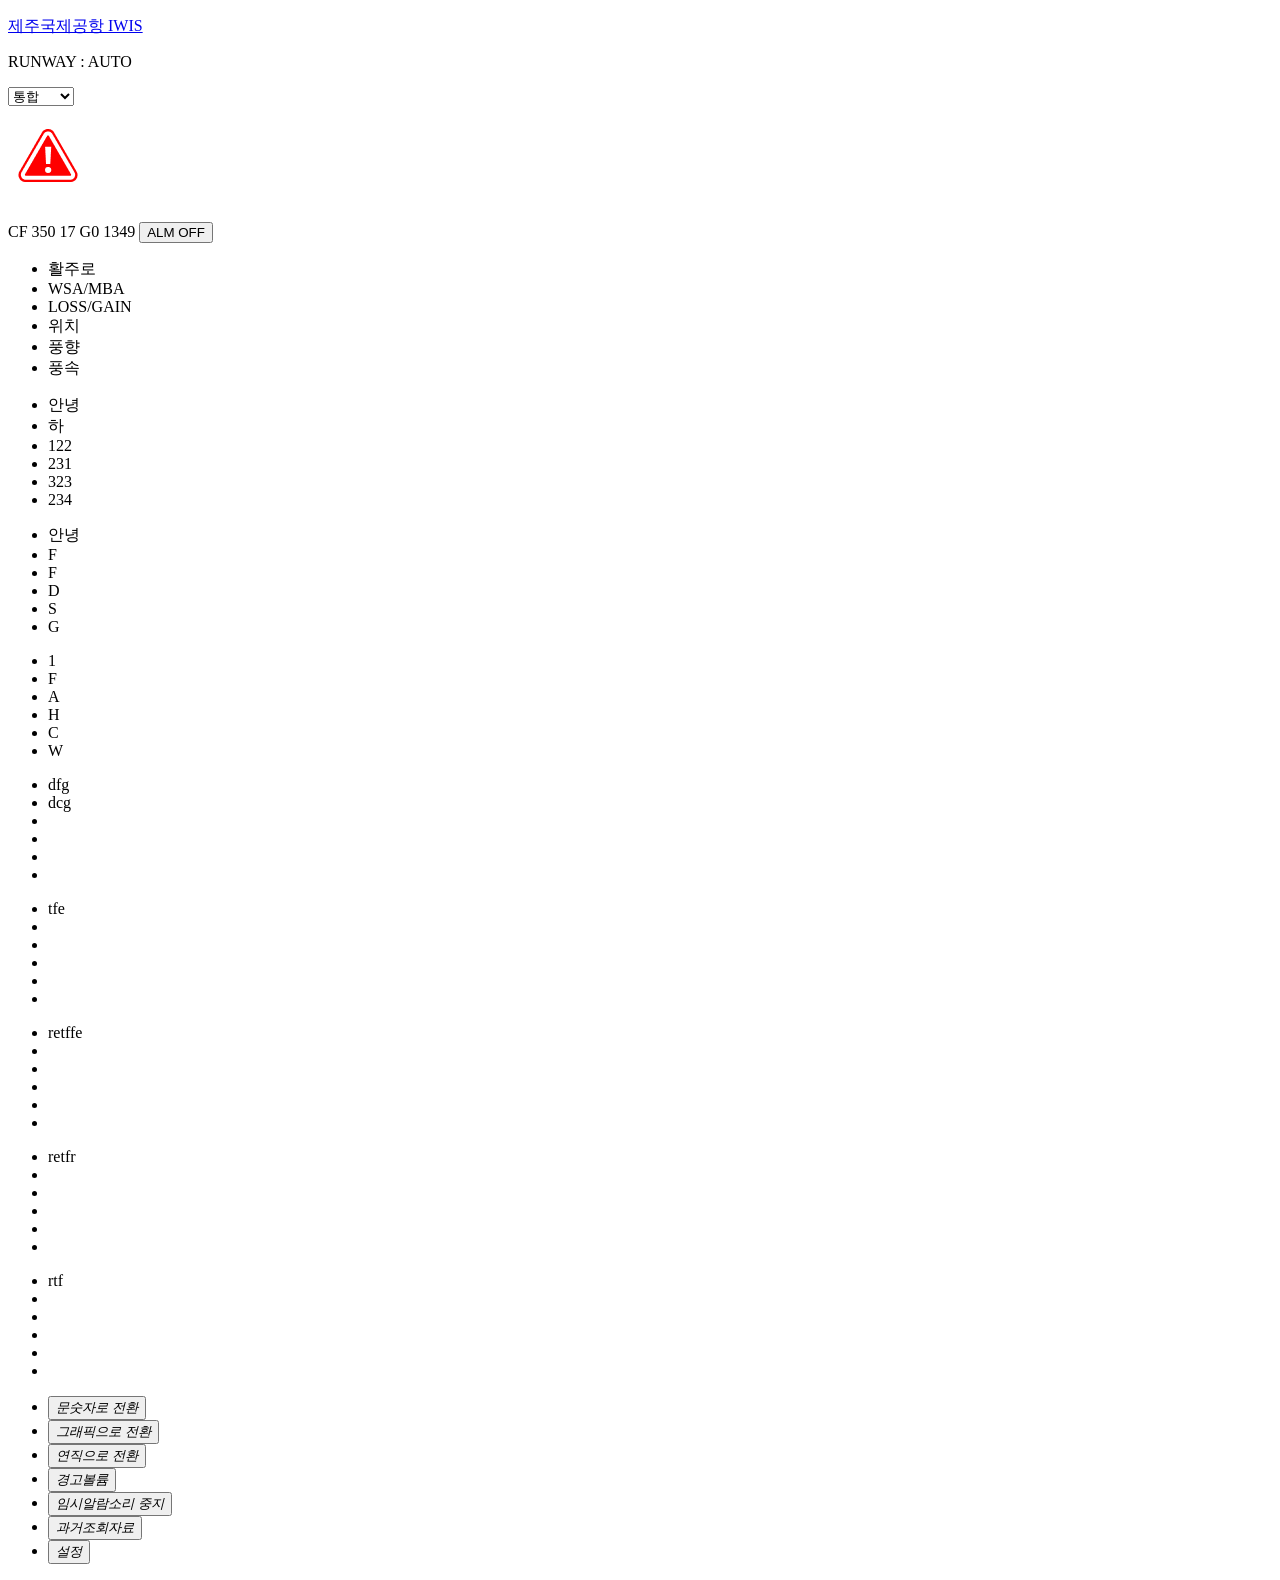
==== index.html @ 5dc1ed65 "251027" ====
<!DOCTYPE html>
<html lang="ko" xmlns:sec="http://www.thymeleaf.org/extras/spring-security">

<head>
    <meta charset="utf-8" />

    <title>문숫자 - 급변풍정보통합표출</title>
    <meta name="title" content="급변풍정보통합표출시스템">
    <meta name="keywords" content="급변풍정보통합표출시스템">
    <meta name="description" content="급변풍정보통합표출시스템" />
    <meta name="viewport" content="width=1500">
    <!-- meta name="_csrf" th:content="${_csrf.token}"/ -->
    <!-- meta name="_csrf_header" th:content="${_csrf.headerName}"/ -->
    <link rel="stylesheet" href="css/lib/leaflet.css" type="text/css" />
    <link rel="stylesheet" href="css/lib/leaflet-velocity.css" type="text/css" />
    <link rel="stylesheet" href="css/jid.common.css" type="text/css" />
    <link rel="stylesheet" href="css/lib/toastr.min.css" type="text/css" />
    <link rel="stylesheet" href="css/lib/jquery.datetimepicker.min.css" type="text/css" />
    <link rel="stylesheet" href="css/lib/jquery-ui.min.css" type="text/css" />
    <link rel="stylesheet" href="css/light.css" type="text/css" />
    <script src="./js/lib/jquery-3.7.1.min.js"></script>
    <script src="./js/lib/jquery-ui.min.js"></script>
    <script src="./js/lib/jquery.blockUI.js"></script>
    <script src="./js/lib/plotly.min.js"></script>
    <script src="./js/lib/toastr.min.js"></script>
    <script src="./js/lib/shp.js"></script>
    <script src="./js/lib/leaflet.js"></script>
    <script src="./js/lib/leaflet.geometryutil.js"></script>
    <script src="./js/lib/leaflet.rotatedMarkers.js"></script>
    <script src="./js/lib/leaflet-svg-shape-markers.js"></script>
    <script src="./js/lib/leaflet.easyprint.min.js"></script>
    <script src="./js/lib/leaflet.markercluster.js"></script>
    <script src="./js/lib/leaflet-velocity.min.js"></script>
    <script src="./js/lib/leaflet.shpfile.js"></script>
    <script src="./js/lib/moment-with-locales.min.js"></script>
    <script src="./js/lib/sockjs.min.js"></script>
    <script src="./js/lib/stomp.min.js"></script>
    <script src="./js/jid.common.js"></script>
    <script src="./js/jid.lb.js"></script>
    <!-- <script src="js/jid.lb.js"></script> -->

    <script src="./js/aln.js"></script>
    <meta charset="utf-8" />

    <style>
        .modal {
            height: 100%;
            display: none;
        }

        #rVol {
            display: none;
        }
    </style>
    <script src="./js/aln_com.js"></script>


</head>

<body>

    <div class="wrap">
        <section class="real_time">
            <!-- header -->
            <div class="header">
                <!-- 250813 -->
                <a href="index.html">
                    <p class="title">제주국제공항 IWIS</p>
                </a>
                <div>
                    <p class="runway">RUNWAY : <span id="sRwyMode">AUTO</span></p>
                    <select id="device_content">
                        <option value="total">통합</option>
                        <option value="TDWR">TDWR</option>
                        <option value="TLDR1">TLDR1</option>
                        <option value="TLDR2">TLDR2</option>
                        <option value="LLWAS">LLWAS</option>
                    </select>

                    <div class="flex_division"></div>

                </div>
            </div>

            <!-- content -->
            <div class="container">

                <!-- main_content -->
                 <!-- 250925 클래스 추가 -->
                <div class="main_content light">
                    <header class="header_content">
                        <p><img src="./images/warning.png" id="iEqpError" class="d_none" /></p>
                        <div class="tit" id="fHeader">
                            <span>CF</span>
                            <span>350</span>
                            <span>17</span>
                            <span>G0</span>
                            <span>1349</span>
                            <button class="on">ALM <span>ON</span></button>
                        </div>

                    </header>
                    <article class="real_num">
                        <ul class="rwy_title">
                            <li>활주로</li>
                            <li>WSA/MBA</li>
                            <li>LOSS/GAIN</li>
                            <li>위치</li>
                            <li>풍향</li>
                            <li>풍속</li>
                        </ul>
                        <ul class="rwy_info alert">
                            <li>안녕</li>
                            <li>하</li>
                            <li>122</li>
                            <li>231</li>
                            <li>323</li>
                            <li>234</li>
                        </ul>
                        <ul class="rwy_info alert">
                            <li>안녕</li>
                            <li>F</li>
                            <li>F</li>
                            <li>D</li>
                            <li>S</li>
                            <li>G</li>
                        </ul>
                        <ul class="rwy_info">
                            <li>1</li>
                            <li>F</li>
                            <li>A</li>
                            <li>H</li>
                            <li>C</li>
                            <li>W</li>
                        </ul>
                        <ul class="rwy_info">
                            <li>dfg</li>
                            <li>dcg</li>
                            <li></li>
                            <li></li>
                            <li></li>
                            <li></li>
                        </ul>
                        <ul class="rwy_info">
                            <li>tfe</li>
                            <li></li>
                            <li></li>
                            <li></li>
                            <li></li>
                            <li></li>
                        </ul>
                        <ul class="rwy_info">
                            <li>retffe</li>
                            <li></li>
                            <li></li>
                            <li></li>
                            <li></li>
                            <li></li>
                        </ul>
                        <ul class="rwy_info">
                            <li>retfr</li>
                            <li></li>
                            <li></li>
                            <li></li>
                            <li></li>
                            <li></li>
                        </ul>
                        <ul class="rwy_info alert">
                            <li>rtf</li>
                            <li></li>
                            <li></li>
                            <li></li>
                            <li></li>
                            <li></li>
                        </ul>
                    </article>
                </div>

                <!-- sidebar -->
                <ul class="info_area">
                    <div class="menu">
                        <li><button type="button" class="btn_m btn_circle btn_navy is_active" id="btnAln"
                                onclick="location.href ='/aln2'">
                                <i class="ico ico_s ico_01">문숫자로 전환</i>
                            </button></li>
                        <li><button type="button" class="btn_m btn_circle btn_navy" id="btnGraph"
                                onclick="location.href ='/graph2'">
                                <i class="ico ico_s ico_02">그래픽으로 전환</i>
                            </button></li>
                        <li><button type="button" class="btn_m btn_circle btn_navy" id="btnCross"
                                onclick="location.href ='/cross2'">
                                <i class="ico ico_s ico_03">연직으로 전환</i></button></li>
                    </div>
                    <div class="menu_setting">
                        <li id="lVol">
                            <span class="volumn">
                                <input type="range" id="rVol" class="range" orient="vertical" min="0" max="1"
                                    step="0.05" value="0" />
                                <button type="button" class="btn_m btn_circle" id="bVol"><i
                                        class="ico ico_s ico_04">경고볼륨</i></button>
                            </span>
                        </li>
                        <li><button type="button" class="btn_m btn_circle" id="btnAlertPause"><i
                                    class="ico ico_m ico_alraming">임시알람소리 중지</i></button></li>
                        <li><button type="button" class="btn_m btn_circle" id="btnHist"><i
                                    class="ico ico_s ico_05">과거조회자료</i></button></li>
                        <li><a href="#"><button type="button" class="btn_m btn_circle"><i
                                        class="ico ico_s ico_09">설정</i></button></a></li>
                    </div>
                </ul>
            </div>


            <audio id="aAlert">
                <source src="/sound/alert.mp3" type="audio/mpeg">
            </audio>

            <div class="modal" id="dError">
                <p class="box_error">서버통신실패</p>
            </div>
            <input type="hidden" id="iAtcpdDelayAllowMin" value="2" />
            <input type="hidden" id="iWpDelayAllowMin" value="20" />
            <input type="hidden" id="iHwindDelayAllowMin" value="15" />
            <input type="hidden" id="iRadarDelayAllowMin" value="10" />
            <input type="hidden" id="iAtcpdIsUtc" value="Y" />
            <input type="hidden" id="iWpIsUtc" value="Y" />
            <input type="hidden" id="iRadarIsUtc" value="Y" />

        </section>

    </div>
    <input type="hidden" id="iServerNo" value="1" />
    <input type="hidden" id="iServer1UrlBase"
        value="http://192.168.0.250:8887,http://112.160.112.145:8887,http://a.iwis" />
    <input type="hidden" id="iServer2UrlBase"
        value="http://192.168.0.250:8887,http://112.160.112.145:8887,http://b.iwis" />
    <input type="hidden" id="url" value="" />

</body>

</html>
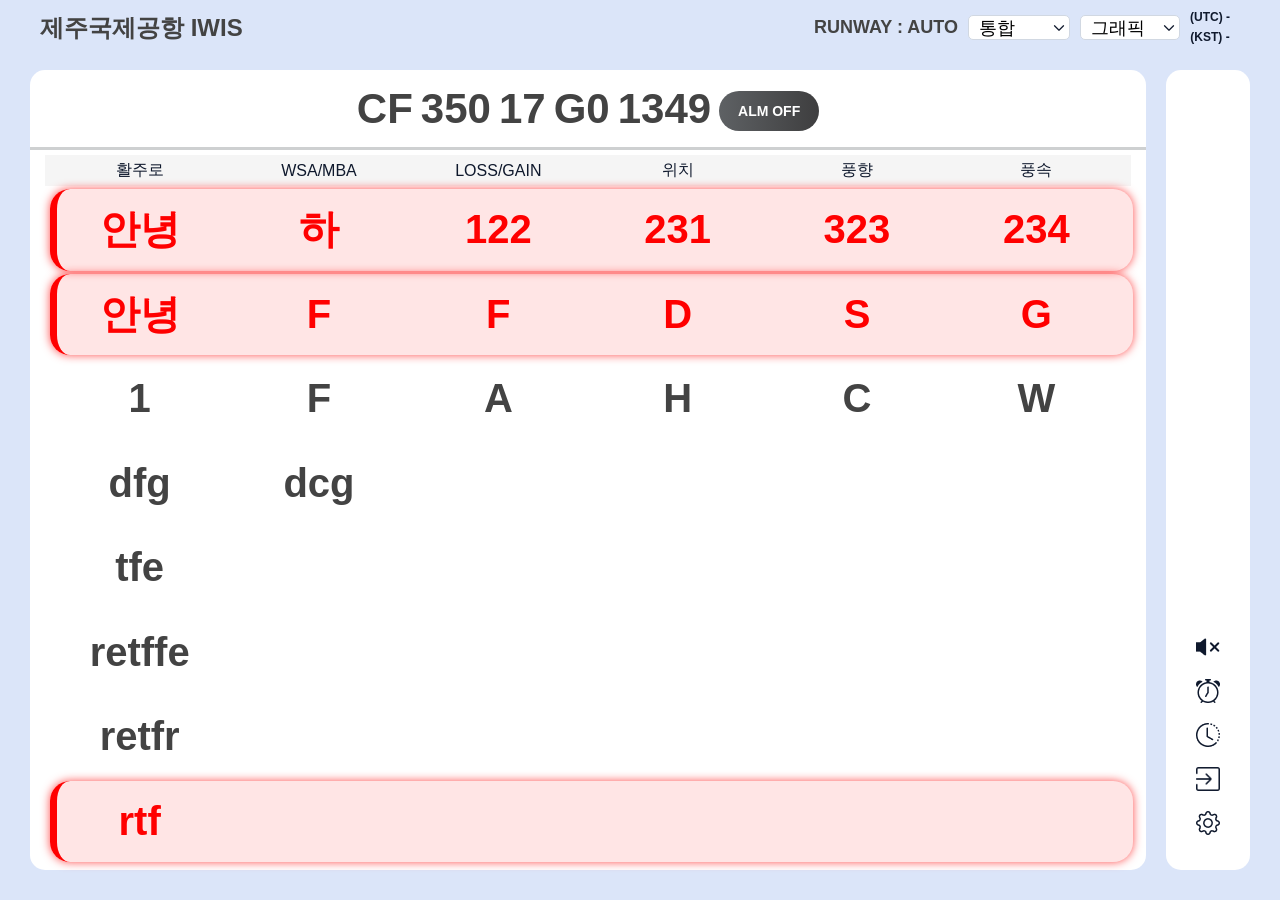
==== commit 1da1e818: "jeju" ====
--- a/index.html
+++ b/index.html
@@ -8,7 +8,10 @@
     <meta name="title" content="급변풍정보통합표출시스템">
     <meta name="keywords" content="급변풍정보통합표출시스템">
     <meta name="description" content="급변풍정보통합표출시스템" />
-    <meta name="viewport" content="width=1500">
+    <!-- 1208 -->
+    <!-- <meta name="viewport" content="width=1500"> -->
+    <meta name="viewport" content="width=device-width, initial-scale=1">
+
     <!-- meta name="_csrf" th:content="${_csrf.token}"/ -->
     <!-- meta name="_csrf_header" th:content="${_csrf.headerName}"/ -->
     <link rel="stylesheet" href="css/lib/leaflet.css" type="text/css" />
@@ -18,6 +21,10 @@
     <link rel="stylesheet" href="css/lib/jquery.datetimepicker.min.css" type="text/css" />
     <link rel="stylesheet" href="css/lib/jquery-ui.min.css" type="text/css" />
     <link rel="stylesheet" href="css/light.css" type="text/css" />
+
+    <!-- 1208 -->
+    <link rel="stylesheet" href="./css/responsive.css">
+
     <script src="./js/lib/jquery-3.7.1.min.js"></script>
     <script src="./js/lib/jquery-ui.min.js"></script>
     <script src="./js/lib/jquery.blockUI.js"></script>
@@ -63,7 +70,7 @@
         <section class="real_time">
             <!-- header -->
             <div class="header">
-                <!-- 250813 -->
+                <!-- 251205 -->
                 <a href="index.html">
                     <p class="title">제주국제공항 IWIS</p>
                 </a>
@@ -76,6 +83,17 @@
                         <option value="TLDR2">TLDR2</option>
                         <option value="LLWAS">LLWAS</option>
                     </select>
+
+                    <select id="device_content">
+                        <option value="total">그래픽</option>
+                        <option value="TDWR">문숫자</option>
+                        <option value="TLDR1">연직</option>
+                    </select>
+
+                    <div class="header_time">
+                        <p id="sUtc">(UTC) -</p>
+                        <p id="sKst">(KST) -</p>
+                    </div>
 
                     <div class="flex_division"></div>
 
@@ -177,8 +195,9 @@
                 </div>
 
                 <!-- sidebar -->
-                <ul class="info_area">
-                    <div class="menu">
+                 <!-- 1208 -->
+                <ul class="info_area" style="border-radius: 15px;">
+                    <!-- <div class="menu">
                         <li><button type="button" class="btn_m btn_circle btn_navy is_active" id="btnAln"
                                 onclick="location.href ='/aln2'">
                                 <i class="ico ico_s ico_01">문숫자로 전환</i>
@@ -190,7 +209,7 @@
                         <li><button type="button" class="btn_m btn_circle btn_navy" id="btnCross"
                                 onclick="location.href ='/cross2'">
                                 <i class="ico ico_s ico_03">연직으로 전환</i></button></li>
-                    </div>
+                    </div> -->
                     <div class="menu_setting">
                         <li id="lVol">
                             <span class="volumn">
@@ -201,9 +220,12 @@
                             </span>
                         </li>
                         <li><button type="button" class="btn_m btn_circle" id="btnAlertPause"><i
-                                    class="ico ico_m ico_alraming">임시알람소리 중지</i></button></li>
+                                    class="ico ico_s ico_alraming">임시알람소리 중지</i></button></li>
                         <li><button type="button" class="btn_m btn_circle" id="btnHist"><i
                                     class="ico ico_s ico_05">과거조회자료</i></button></li>
+                        <!-- 희원 0107 -->
+                        <li><button type="button" class="btn_m btn_circle" id="btnBack"><i
+                                    class="ico ico_s ico_back">나가기</i></button></li>
                         <li><a href="#"><button type="button" class="btn_m btn_circle"><i
                                         class="ico ico_s ico_09">설정</i></button></a></li>
                     </div>
--- a/css/lib/leaflet.css
+++ b/css/lib/leaflet.css
@@ -0,0 +1,642 @@
+/* required styles */
+.leaflet-pane,
+.leaflet-tile,
+.leaflet-marker-icon,
+.leaflet-marker-shadow,
+.leaflet-tile-container,
+.leaflet-pane > svg,
+.leaflet-pane > canvas,
+.leaflet-zoom-box,
+.leaflet-image-layer,
+.leaflet-layer {
+	position: absolute;
+	left: 0;
+	top: 0;
+	}
+.leaflet-container {
+	overflow: hidden;
+	}
+.leaflet-tile,
+.leaflet-marker-icon,
+.leaflet-marker-shadow {
+	-webkit-user-select: none;
+	   -moz-user-select: none;
+	        user-select: none;
+	  -webkit-user-drag: none;
+	}
+/* Prevents IE11 from highlighting tiles in blue */
+.leaflet-tile::selection {
+	background: transparent;
+}
+/* Safari renders non-retina tile on retina better with this, but Chrome is worse */
+.leaflet-safari .leaflet-tile {
+	image-rendering: -webkit-optimize-contrast;
+	}
+/* hack that prevents hw layers "stretching" when loading new tiles */
+.leaflet-safari .leaflet-tile-container {
+	width: 1600px;
+	height: 1600px;
+	-webkit-transform-origin: 0 0;
+	}
+.leaflet-marker-icon,
+.leaflet-marker-shadow {
+	display: block;
+	}
+/* .leaflet-container svg: reset svg max-width decleration shipped in Joomla! (joomla.org) 3.x */
+/* .leaflet-container img: map is broken in FF if you have max-width: 100% on tiles */
+.leaflet-container .leaflet-overlay-pane svg,
+.leaflet-container .leaflet-marker-pane img,
+.leaflet-container .leaflet-shadow-pane img,
+.leaflet-container .leaflet-tile-pane img,
+.leaflet-container img.leaflet-image-layer,
+.leaflet-container .leaflet-tile {
+	max-width: none !important;
+	max-height: none !important;
+	}
+
+.leaflet-container.leaflet-touch-zoom {
+	-ms-touch-action: pan-x pan-y;
+	touch-action: pan-x pan-y;
+	}
+.leaflet-container.leaflet-touch-drag {
+	-ms-touch-action: pinch-zoom;
+	/* Fallback for FF which doesn't support pinch-zoom */
+	touch-action: none;
+	touch-action: pinch-zoom;
+}
+.leaflet-container.leaflet-touch-drag.leaflet-touch-zoom {
+	-ms-touch-action: none;
+	touch-action: none;
+}
+.leaflet-container {
+	-webkit-tap-highlight-color: transparent;
+}
+.leaflet-container a {
+	-webkit-tap-highlight-color: rgba(51, 181, 229, 0.4);
+}
+.leaflet-tile {
+	filter: inherit;
+	visibility: hidden;
+	}
+.leaflet-tile-loaded {
+	visibility: inherit;
+	}
+.leaflet-zoom-box {
+	width: 0;
+	height: 0;
+	-moz-box-sizing: border-box;
+	     box-sizing: border-box;
+	z-index: 800;
+	}
+/* workaround for https://bugzilla.mozilla.org/show_bug.cgi?id=888319 */
+.leaflet-overlay-pane svg {
+	-moz-user-select: none;
+	}
+
+.leaflet-pane         { z-index: 400; }
+
+.leaflet-tile-pane    { z-index: 200; }
+.leaflet-overlay-pane { z-index: 400; }
+.leaflet-shadow-pane  { z-index: 500; }
+.leaflet-marker-pane  { z-index: 600; }
+.leaflet-tooltip-pane   { z-index: 650; }
+.leaflet-popup-pane   { z-index: 700; }
+
+.leaflet-map-pane canvas { z-index: 100; }
+.leaflet-map-pane svg    { z-index: 200; }
+
+.leaflet-vml-shape {
+	width: 1px;
+	height: 1px;
+	}
+.lvml {
+	behavior: url(#default#VML);
+	display: inline-block;
+	position: absolute;
+	}
+
+
+/* control positioning */
+
+.leaflet-control {
+	position: relative;
+	z-index: 800;
+	pointer-events: visiblePainted; /* IE 9-10 doesn't have auto */
+	pointer-events: auto;
+	}
+.leaflet-top,
+.leaflet-bottom {
+	position: absolute;
+	z-index: 402;
+	pointer-events: none;
+	}
+.leaflet-top {
+	top: 0;
+	}
+.leaflet-right {
+	right: 0;
+	}
+.leaflet-bottom {
+	bottom: 0;
+	}
+.leaflet-left {
+	left: 0;
+	}
+.leaflet-control {
+	float: left;
+	clear: both;
+	}
+.leaflet-right .leaflet-control {
+	float: right;
+	}
+.leaflet-top .leaflet-control {
+	margin-top: 10px;
+	}
+.leaflet-bottom .leaflet-control {
+	margin-bottom: 10px;
+	}
+.leaflet-left .leaflet-control {
+	margin-left: 10px;
+	}
+.leaflet-right .leaflet-control {
+	margin-right: 20px;
+	}
+
+
+/* zoom and fade animations */
+
+.leaflet-fade-anim .leaflet-tile {
+	will-change: opacity;
+	}
+.leaflet-fade-anim .leaflet-popup {
+	opacity: 0;
+	-webkit-transition: opacity 0.2s linear;
+	   -moz-transition: opacity 0.2s linear;
+	        transition: opacity 0.2s linear;
+	}
+.leaflet-fade-anim .leaflet-map-pane .leaflet-popup {
+	opacity: 1;
+	}
+.leaflet-zoom-animated {
+	-webkit-transform-origin: 0 0;
+	    -ms-transform-origin: 0 0;
+	        transform-origin: 0 0;
+	}
+.leaflet-zoom-anim .leaflet-zoom-animated {
+	will-change: transform;
+	}
+.leaflet-zoom-anim .leaflet-zoom-animated {
+	-webkit-transition: -webkit-transform 0.25s cubic-bezier(0,0,0.25,1);
+	   -moz-transition:    -moz-transform 0.25s cubic-bezier(0,0,0.25,1);
+	        transition:         transform 0.25s cubic-bezier(0,0,0.25,1);
+	}
+.leaflet-zoom-anim .leaflet-tile,
+.leaflet-pan-anim .leaflet-tile {
+	-webkit-transition: none;
+	   -moz-transition: none;
+	        transition: none;
+	}
+
+.leaflet-zoom-anim .leaflet-zoom-hide {
+	visibility: hidden;
+	}
+
+
+/* cursors */
+
+.leaflet-interactive {
+	cursor: pointer;
+	}
+.leaflet-grab {
+	cursor: -webkit-grab;
+	cursor:    -moz-grab;
+	cursor:         grab;
+	}
+.leaflet-crosshair,
+.leaflet-crosshair .leaflet-interactive {
+	cursor: crosshair;
+	}
+.leaflet-popup-pane,
+.leaflet-control {
+	cursor: auto;
+	}
+.leaflet-dragging .leaflet-grab,
+.leaflet-dragging .leaflet-grab .leaflet-interactive,
+.leaflet-dragging .leaflet-marker-draggable {
+	cursor: move;
+	cursor: -webkit-grabbing;
+	cursor:    -moz-grabbing;
+	cursor:         grabbing;
+	}
+
+/* marker & overlays interactivity */
+.leaflet-marker-icon,
+.leaflet-marker-shadow,
+.leaflet-image-layer,
+.leaflet-pane > svg path,
+.leaflet-tile-container {
+	pointer-events: none;
+	}
+
+.leaflet-marker-icon.leaflet-interactive,
+.leaflet-image-layer.leaflet-interactive,
+.leaflet-pane > svg path.leaflet-interactive,
+svg.leaflet-image-layer.leaflet-interactive path {
+	pointer-events: visiblePainted; /* IE 9-10 doesn't have auto */
+	pointer-events: auto;
+	}
+
+/* visual tweaks */
+
+.leaflet-container {
+	background: #ddd;
+	outline: 0;
+	}
+.leaflet-container a {
+	color: #0078A8;
+	}
+.leaflet-container a.leaflet-active {
+	outline: 2px solid orange;
+	}
+.leaflet-zoom-box {
+	border: 2px dotted #38f;
+	background: rgba(255,255,255,0.5);
+	}
+
+
+/* general typography */
+.leaflet-container {
+	font: 12px/1.5 "Helvetica Neue", Arial, Helvetica, sans-serif;
+	}
+
+
+/* general toolbar styles */
+
+.leaflet-bar {
+	box-shadow: 0 1px 5px rgba(0,0,0,0.65);
+	border-radius: 4px;
+	}
+.leaflet-bar a,
+.leaflet-bar a:hover {
+	background-color: #fff;
+	border-bottom: 1px solid #ccc;
+	width: 26px;
+	height: 26px;
+	line-height: 26px;
+	display: block;
+	text-align: center;
+	text-decoration: none;
+	color: black;
+	}
+.leaflet-bar a,
+.leaflet-control-layers-toggle {
+	background-position: 50% 50%;
+	background-repeat: no-repeat;
+	display: block;
+	}
+.leaflet-bar a:hover {
+	background-color: #f4f4f4;
+	}
+.leaflet-bar a:first-child {
+	border-top-left-radius: 4px;
+	border-top-right-radius: 4px;
+	}
+.leaflet-bar a:last-child {
+	border-bottom-left-radius: 4px;
+	border-bottom-right-radius: 4px;
+	border-bottom: none;
+	}
+.leaflet-bar a.leaflet-disabled {
+	cursor: default;
+	background-color: #f4f4f4;
+	color: #bbb;
+	}
+
+.leaflet-touch .leaflet-bar a {
+	width: 30px;
+	height: 30px;
+	line-height: 30px;
+	}
+.leaflet-touch .leaflet-bar a:first-child {
+	border-top-left-radius: 2px;
+	border-top-right-radius: 2px;
+	}
+.leaflet-touch .leaflet-bar a:last-child {
+	border-bottom-left-radius: 2px;
+	border-bottom-right-radius: 2px;
+	}
+
+/* zoom control */
+
+.leaflet-control-zoom-in,
+.leaflet-control-zoom-out {
+	font: bold 18px 'Lucida Console', Monaco, monospace;
+	text-indent: 1px;
+	}
+
+.leaflet-touch .leaflet-control-zoom-in, .leaflet-touch .leaflet-control-zoom-out  {
+	font-size: 22px;
+	}
+
+
+/* layers control */
+
+.leaflet-control-layers {
+	box-shadow: 0 1px 5px rgba(0,0,0,0.4);
+	background: #fff;
+	border-radius: 5px;
+	}
+.leaflet-control-layers-toggle {
+	background-image: url(images/layers.png);
+	width: 36px;
+	height: 36px;
+	}
+.leaflet-retina .leaflet-control-layers-toggle {
+	background-image: url(images/layers-2x.png);
+	background-size: 26px 26px;
+	}
+.leaflet-touch .leaflet-control-layers-toggle {
+	width: 44px;
+	height: 44px;
+	}
+.leaflet-control-layers .leaflet-control-layers-list,
+.leaflet-control-layers-expanded .leaflet-control-layers-toggle {
+	display: none;
+	}
+.leaflet-control-layers-expanded .leaflet-control-layers-list {
+	display: block;
+	position: relative;
+	}
+.leaflet-control-layers-expanded {
+	padding: 6px 10px 6px 6px;
+	color: #333;
+	background: #fff;
+	}
+.leaflet-control-layers-scrollbar {
+	overflow-y: scroll;
+	overflow-x: hidden;
+	padding-right: 5px;
+	}
+.leaflet-control-layers-selector {
+	margin-top: 2px;
+	position: relative;
+	top: 1px;
+	}
+.leaflet-control-layers label {
+	display: block;
+	}
+.leaflet-control-layers-separator {
+	height: 0;
+	border-top: 1px solid #ddd;
+	margin: 5px -10px 5px -6px;
+	}
+
+/* Default icon URLs */
+.leaflet-default-icon-path {
+	background-image: url(../images/leaflet/marker-icon.png);
+	}
+
+
+/* attribution and scale controls */
+
+.leaflet-container .leaflet-control-attribution {
+	background: #fff;
+	background: rgba(255, 255, 255, 0.7);
+	margin: 0;
+	}
+.leaflet-control-attribution,
+.leaflet-control-scale-line {
+	padding: 0 5px;
+	color: #333;
+	}
+.leaflet-control-attribution a {
+	text-decoration: none;
+	}
+.leaflet-control-attribution a:hover {
+	text-decoration: underline;
+	}
+.leaflet-container .leaflet-control-attribution,
+.leaflet-container .leaflet-control-scale {
+	font-size: 11px;
+	}
+.leaflet-left .leaflet-control-scale {
+	margin-left: 5px;
+	}
+.leaflet-bottom .leaflet-control-scale {
+	margin-bottom: 5px;
+	}
+.leaflet-control-scale-line {
+	border: 2px solid #777;
+	border-top: none;
+	line-height: 1.1;
+	padding: 2px 5px 1px;
+	font-size: 11px;
+	white-space: nowrap;
+	overflow: hidden;
+	-moz-box-sizing: border-box;
+	     box-sizing: border-box;
+
+	background: #fff;
+	background: rgba(255, 255, 255, 0.5);
+	}
+.leaflet-control-scale-line:not(:first-child) {
+	border-top: 2px solid #777;
+	border-bottom: none;
+	margin-top: -2px;
+	}
+.leaflet-control-scale-line:not(:first-child):not(:last-child) {
+	border-bottom: 2px solid #777;
+	}
+
+.leaflet-touch .leaflet-control-attribution,
+.leaflet-touch .leaflet-control-layers,
+.leaflet-touch .leaflet-bar {
+	box-shadow: none;
+	}s
+.leaflet-touch .leaflet-control-layers,
+.leaflet-touch .leaflet-bar {
+	position:relative;
+	top: 10px;
+	border: 2px solid rgba(0,0,0,0.2);
+	background-clip: padding-box;
+	}
+
+
+/* popup */
+
+.leaflet-popup {
+	position: absolute;
+	text-align: center;
+	margin-bottom: 20px;
+	}
+.leaflet-popup-content-wrapper {
+	padding: 1px;
+	text-align: left;
+	border-radius: 12px;
+	}
+.leaflet-popup-content {
+	margin: 0px 7px;
+	line-height: 1.4;
+	}
+.leaflet-popup-content p {
+	margin: 18px 0;
+	}
+.leaflet-popup-tip-container {
+	width: 40px;
+	height: 20px;
+	position: absolute;
+	left: 50%;
+	margin-left: -20px;
+	overflow: hidden;
+	pointer-events: none;
+	}
+.leaflet-popup-tip {
+	width: 17px;
+	height: 17px;
+	padding: 1px;
+
+	margin: -10px auto 0;
+
+	-webkit-transform: rotate(45deg);
+	   -moz-transform: rotate(45deg);
+	    -ms-transform: rotate(45deg);
+	        transform: rotate(45deg);
+	}
+.leaflet-popup-content-wrapper,
+.leaflet-popup-tip {
+	background: white;
+	color: #333;
+	box-shadow: 0 3px 14px rgba(0,0,0,0.4);
+	}
+.leaflet-container a.leaflet-popup-close-button {
+	position: absolute;
+	top: 0;
+	right: 0;
+	padding: 4px 4px 0 0;
+	border: none;
+	text-align: center;
+	width: 18px;
+	height: 14px;
+	font: 16px/14px Tahoma, Verdana, sans-serif;
+	color: #c3c3c3;
+	text-decoration: none;
+	font-weight: bold;
+	background: transparent;
+	}
+.leaflet-container a.leaflet-popup-close-button:hover {
+	color: #999;
+	}
+.leaflet-popup-scrolled {
+	overflow: auto;
+	border-bottom: 1px solid #ddd;
+	border-top: 1px solid #ddd;
+	}
+
+.leaflet-oldie .leaflet-popup-content-wrapper {
+	-ms-zoom: 1;
+	}
+.leaflet-oldie .leaflet-popup-tip {
+	width: 24px;
+	margin: 0 auto;
+
+	-ms-filter: "progid:DXImageTransform.Microsoft.Matrix(M11=0.70710678, M12=0.70710678, M21=-0.70710678, M22=0.70710678)";
+	filter: progid:DXImageTransform.Microsoft.Matrix(M11=0.70710678, M12=0.70710678, M21=-0.70710678, M22=0.70710678);
+	}
+.leaflet-oldie .leaflet-popup-tip-container {
+	margin-top: -1px;
+	}
+
+.leaflet-oldie .leaflet-control-zoom,
+.leaflet-oldie .leaflet-control-layers,
+.leaflet-oldie .leaflet-popup-content-wrapper,
+.leaflet-oldie .leaflet-popup-tip {
+	border: 1px solid #999;
+	}
+
+
+/* div icon */
+
+.leaflet-div-icon {
+	background: #fff;
+	border: 1px solid #666;
+	}
+
+
+/* Tooltip */
+/* Base styles for the element that has a tooltip */
+.leaflet-tooltip {
+	position: absolute;
+	padding: 6px;
+	background-color: #fff;
+	border: 1px solid #fff;
+	border-radius: 3px;
+	color: #222;
+	white-space: nowrap;
+	-webkit-user-select: none;
+	-moz-user-select: none;
+	-ms-user-select: none;
+	user-select: none;
+	pointer-events: none;
+	box-shadow: 0 1px 3px rgba(0,0,0,0.4);
+	}
+.leaflet-tooltip.leaflet-clickable {
+	cursor: pointer;
+	pointer-events: auto;
+	}
+.leaflet-tooltip-top:before,
+.leaflet-tooltip-bottom:before,
+.leaflet-tooltip-left:before,
+.leaflet-tooltip-right:before {
+	position: absolute;
+	pointer-events: none;
+	border: 6px solid transparent;
+	background: transparent;
+	content: "";
+	}
+
+/* Directions */
+
+.leaflet-tooltip-bottom {
+	margin-top: 6px;
+}
+.leaflet-tooltip-top {
+	margin-top: -6px;
+}
+.leaflet-tooltip-bottom:before,
+.leaflet-tooltip-top:before {
+	left: 50%;
+	margin-left: -6px;
+	}
+.leaflet-tooltip-top:before {
+	bottom: 0;
+	margin-bottom: -12px;
+	border-top-color: #fff;
+	}
+.leaflet-tooltip-bottom:before {
+	top: 0;
+	margin-top: -12px;
+	margin-left: -6px;
+	border-bottom-color: #fff;
+	}
+.leaflet-tooltip-left {
+	margin-left: -6px;
+}
+.leaflet-tooltip-right {
+	margin-left: 6px;
+}
+.leaflet-tooltip-left:before,
+.leaflet-tooltip-right:before {
+	top: 50%;
+	margin-top: -6px;
+	}
+.leaflet-tooltip-left:before {
+	right: 0;
+	margin-right: -12px;
+	border-left-color: #fff;
+	}
+.leaflet-tooltip-right:before {
+	left: 0;
+	margin-left: -12px;
+	border-right-color: #fff;
+	}
+	
--- a/css/lib/leaflet-velocity.css
+++ b/css/lib/leaflet-velocity.css
@@ -0,0 +1,12 @@
+.leaflet-control-velocity {
+  background-color: rgba(255, 255, 255, 0.7);
+  padding: 0 5px;
+  margin: 0 !important;
+  color: #333;
+  font: 11px/1.5 "Helvetica Neue", Arial, Helvetica, sans-serif;
+}
+
+.velocity-overlay {
+  position: absolute;
+  z-index: 1;
+}
--- a/css/jid.common.css
+++ b/css/jid.common.css
@@ -0,0 +1,3953 @@
+@charset "utf-8";
+
+:root {
+    color-scheme: light dark;
+}
+
+
+/* reset */
+html,
+body {
+    margin: 0;
+    padding: 0;
+    font-size: 12px;
+    font-weight: 500;
+    color: #121212;
+
+    -webkit-text-size-adjust: none;
+}
+
+div,
+dl,
+dt,
+dd,
+ul,
+ol,
+li,
+h1,
+h2,
+h3,
+h4,
+h5,
+h6,
+pre,
+form,
+fieldset,
+input,
+textarea,
+p,
+blockquote,
+select,
+textarea {
+    margin: 0;
+    padding: 0;
+    box-sizing: border-box;
+    -webkit-text-size-adjust: none;
+}
+
+table,
+th,
+td,
+input,
+textarea,
+select,
+button {
+    box-sizing: border-box;
+    font-size: 14px;
+
+}
+
+th,
+td {
+    word-break: break-all;
+    word-wrap: break-word;
+    -webkit-text-size-adjust: none;
+}
+
+table {
+    font-size: 14px;
+    border-spacing: 0;
+    border-collapse: collapse;
+    -webkit-text-size-adjust: none;
+    border: 0;
+    table-layout: fixed;
+    box-sizing: border-box;
+}
+
+address,
+caption,
+cite,
+code,
+dfn,
+em,
+var {
+    font-style: normal;
+    font-weight: normal;
+    -webkit-text-size-adjust: none;
+}
+
+em {
+    font-weight: inherit;
+}
+
+ol,
+ul,
+li {
+    list-style: none;
+}
+
+h1,
+h2,
+h3,
+h4,
+h5,
+h6 {
+    font-size: 100%;
+    box-sizing: border-box;
+}
+
+abbr,
+acronym {
+    border: 0;
+}
+
+hr {
+    clear: both;
+    display: none;
+}
+
+legend,
+caption {
+    visibility: hidden;
+    overflow: hidden;
+    line-height: 0;
+    width: 0;
+    height: 0;
+    margin: 0;
+    padding: 0;
+    text-indent: -99999px;
+    font-size: 0;
+}
+
+img,
+fieldset {
+    border: 0 none;
+}
+
+span,
+em,
+strong {
+    box-sizing: border-box;
+}
+
+i {
+    display: inline-block;
+    vertical-align: middle;
+}
+
+a {
+    color: #777;
+    box-sizing: border-box;
+}
+
+a:link,
+a:visited,
+a:hover {
+    color: #777;
+    text-decoration: none;
+}
+
+.hidden_obj {
+    position: absolute;
+    visibility: hidden;
+    overflow: hidden;
+    height: 0;
+    line-height: 0;
+    width: 0;
+    margin: 0;
+    padding: 0;
+    font: 0/0 Arial;
+}
+
+input,
+img {
+    vertical-align: middle;
+}
+
+input,
+button {
+    border-radius: 0;
+    /* -webkit-appearance:none; */
+    border: 0;
+}
+
+button {
+    background-color: transparent;
+    padding: 0;
+    margin: 0;
+    cursor: pointer;
+    font-size: 14px;
+}
+
+textarea {
+    width: 100%;
+    resize: none;
+    padding: 10px;
+    border: 1px solid #c9c9c9;
+}
+
+label {
+    vertical-align: middle;
+}
+
+
+body {
+    /* overflow-y: hidden; */
+}
+
+/* html5 */
+article,
+aside,
+details,
+figcaption,
+figure,
+footer,
+header,
+hgroup,
+menu,
+nav,
+section,
+main {
+    display: block;
+    margin: 0;
+    padding: 0;
+    box-sizing: border-box;
+}
+
+/* font */
+
+/* 250908 수정 */
+@font-face {
+    font-family: "NotoSans";
+    font-style: normal;
+    font-weight: 300;
+    /* Light */
+    src: url("../fonts/NotoSans_Light.woff2") format("woff2");
+}
+
+@font-face {
+    font-family: "NotoSans";
+    font-style: normal;
+    font-weight: 400;
+    /* Regular */
+    src: url("../fonts/NotoSans_Regular.woff2") format("woff2");
+}
+
+@font-face {
+    font-family: "NotoSans";
+    font-style: normal;
+    font-weight: 700;
+    /* Bold */
+    src: url("../fonts/NotoSans_Bold.woff2") format("woff2");
+}
+
+@font-face {
+    font-family: "NotoSans";
+    font-style: normal;
+    font-weight: 900;
+    /* Black */
+    src: url("../fonts/NotoSans_Black.woff2") format("woff2");
+}
+
+body {
+    font-family: "NotoSans", sans-serif;
+}
+
+
+select {
+    padding: 0 30px 0 10px;
+    height: 36px;
+    border-radius: 5px;
+    border: 1px solid #D1D8E2;
+    background: url('/images/ico_select.png') no-repeat center right;
+}
+
+.input {
+    padding: 0px 12px;
+    height: 36px;
+    line-height: 34px;
+    border-radius: 4px;
+    border: 1px solid #D1D8E2;
+    background-color: #fff;
+}
+
+.input.type_pw,
+.input.type_id {
+    padding-left: 64px;
+    height: 50px;
+    line-height: 50px;
+    background-repeat: no-repeat;
+    background-position: 20px center;
+}
+
+.input.type_pw::placeholder,
+.input.type_id::placeholder {
+    color: #A8B1C2;
+    font-size: 16px
+}
+
+.input.type_pw {
+    background-image: url('/images/ico_pw.svg');
+}
+
+.input.type_id {
+    background-image: url('/images/ico_id.svg');
+}
+
+.checkbox,
+input[type="checkbox"] {
+    margin: 0 10px;
+    transform: scale(1.5);
+    vertical-align: middle;
+}
+
+select {
+    min-width: 100px;
+    height: 25px;
+    font-size: 18px;
+    font-weight: 500;
+    color: #000;
+    background: #fff url('../images/icon/icon_down.png') no-repeat 95% center;
+    background-size: 12px 12px;
+}
+
+select:disabled {
+    color: #BCBFC3;
+    border: 1px solid #040816 !important;
+    background-color: #4D5059;
+}
+
+select::-ms-expand {
+    display: none;
+}
+
+select {
+
+    -webkit-appearance: none;
+    -moz-appearance: none;
+    appearance: none;
+}
+
+select:disabled {
+    border: 1px solid #040816;
+    background-color: #8B92A0;
+}
+
+.select_type02 {
+    flex: 1;
+    border: 1px solid #BCBFC3;
+    background: #fff url('/images/ico_select_02.svg') no-repeat 95% center;
+}
+
+.select_type02:disabled {
+    border: 1px solid #BCBFC3;
+}
+
+.sel_area {
+    display: flex;
+    align-items: center;
+    gap: 20px;
+}
+
+.sel_area+.sel_area {
+    margin-top: 20px;
+}
+
+.sel_area>label {
+    font-size: 18px;
+    font-weight: 500;
+}
+
+.sel_area>.input {
+    flex: 1;
+}
+
+.sel_area.rt_al {
+    justify-content: flex-end;
+    padding-right: 21px;
+}
+
+.sel_area.rt_al>button {
+    width: 200px;
+    text-align: center;
+}
+
+.sel_area.lt_al {
+    display: flex;
+    align-items: center;
+    justify-content: space-between;
+}
+
+.sel_area.lt_al>button {
+    width: 200px;
+    text-align: center;
+}
+
+/* btn */
+.btn,
+button {
+    border-radius: 4px;
+    border: none;
+    vertical-align: middle;
+}
+
+/* scroll */
+body {
+    scrollbar-width: thin;
+    background: #DBE5F9;
+}
+
+::-webkit-scrollbar {
+    width: 10px;
+    height: 10px;
+}
+
+::-webkit-scrollbar-thumb {
+    height: 30%;
+    background: #aaa;
+    border-radius: 10px;
+}
+
+::-webkit-scrollbar-track {
+    background: rgba(0, 0, 0, .1);
+}
+
+/* login */
+.login_ wrap {
+    width: 100%;
+    height: 100vh;
+    max-height: 1080px;
+}
+
+.login_wrap {
+    display: flex;
+    width: 100%;
+    height: 100vh;
+    background: url('/images/login_bg.png') no-repeat center center;
+    background-size: cover;
+}
+
+.login_area {
+    margin: auto;
+    padding: 100px;
+    width: 600px;
+    text-align: center;
+    border-radius: 16px;
+    background-color: #fff;
+    box-shadow: 3px 3px 6px 2px rgba(168, 177, 194, 0.4);
+}
+
+.login_area>h1 {
+    font-size: 36px;
+    font-weight: 700;
+    letter-spacing: -1px;
+}
+
+.login_area>h2 {
+    font-size: 24px;
+    font-weight: 500;
+    letter-spacing: -1px;
+    color: #1B4DB0
+}
+
+.login {
+    margin: 30px 0;
+}
+
+.login input {
+    padding-left: 64px;
+    width: 100%;
+}
+
+.login>li+li {
+    margin-top: 10px;
+}
+
+.login_btns {
+    display: flex;
+    align-items: center;
+    gap: 4px;
+}
+
+.login_btns .btn_login {
+    width: 300px;
+}
+
+.login_btns .btn_cancel {
+    flex: 1;
+}
+
+.btn_login,
+.btn_cancel {
+    height: 50px;
+    font-size: 20px;
+    font-weight: 700;
+    text-align: center;
+    color: #fff;
+    border-radius: 8px;
+}
+
+.btn_login {
+    background-color: #568AF2;
+}
+
+.btn_cancel {
+    background-color: #646B79;
+}
+
+.btn_palette {
+    width: 80px;
+    height: 32px;
+    text-align: center;
+    font-size: 20px;
+    font-weight: 900;
+    border: 1px solid #BCBFC3;
+    border-radius: 4px;
+}
+
+/* layout */
+html,
+body,
+body>form {
+    height: 100%;
+}
+
+.wrap {
+    margin: 0 auto;
+    /* 1114 주석처리 */
+    /* min-width: 1910px; */
+    height: 100%;
+    /* 1208 */
+    /* min-height: 880px; */
+}
+
+.container {
+    display: flex;
+    justify-content: space-around;
+    height: calc(100% - 55px) !important;
+}
+
+/* btn */
+.ico {
+    display: inline-block;
+    vertical-align: middle;
+    font-size: 0;
+    background-repeat: no-repeat;
+    background-position: center center;
+}
+
+.ico_l {
+    width: 40px;
+    height: 40px;
+}
+
+.ico_m {
+    width: 32px;
+    height: 32px;
+}
+
+.ico_s {
+    width: 24px;
+    height: 24px;
+}
+
+.ico_alram {
+    background-image: url('../images/icon/icon_alarm.png');
+}
+
+.ico_alraming {
+    background-image: url('../images/icon/icon_alarm.png');
+}
+
+.ico_prev {
+    background-image: url('/images/ico_prev.svg');
+}
+
+.ico_next {
+    background-image: url('/images/ico_next.svg');
+}
+
+.ico_up2 {
+    transform: rotate(90deg);
+    background-image: url('/images/ico_prev.svg');
+}
+
+.ico_down2 {
+    transform: rotate(90deg);
+    background-image: url('/images/ico_next.svg');
+}
+
+.ico_close {
+    background-image: url('../images/icon/icon_right.png');
+}
+
+
+.ico_down {
+    background-image: url('../images/icon/icon_downWind.png');
+}
+
+.ico_up {
+    background-image: url('../images/icon/icon_upWind.png');
+}
+
+.ico_del {
+    background-image: url('/images/ico_del.svg');
+}
+
+.ico_error {
+    width: 65px;
+    height: 65px;
+    background-image: url('../images/warning.png');
+}
+
+.ico_open {
+    width: 32px;
+    height: 32px;
+    background-image: url('../images/icon/icon_open.png');
+}
+
+.ico_r2 {
+    width: 32px;
+    height: 32px;
+    background-image: url('/images/ico_r2.svg');
+}
+
+.ico_t {
+    width: 32px;
+    height: 32px;
+    background-image: url('/images/ico_t.svg');
+}
+
+/* 250819 -이미지 변경 및 object-fit: cover 설정 */
+.btn_pop_clo>i {
+    width: 32px;
+    height: 32px;
+    background-image: url('../images/setting_close.png');
+    object-fit: cover;
+}
+
+.btn_area {
+    display: flex;
+    align-items: center;
+}
+
+.btn_area>button {
+    flex: 1;
+}
+
+.btn_area>button+button {
+    margin-left: 4px;
+}
+
+.btn_area.type_right {
+    justify-content: flex-end;
+}
+
+.btn_area.type_right>button {
+    flex: unset;
+}
+
+.btn {
+    padding: 0 10px;
+    line-height: 30px;
+    height: 32px;
+    font-weight: 700;
+    font-size: 17px;
+}
+
+.btn_l {
+    text-align: center;
+    font-size: 18px;
+    border-radius: 4px;
+    background-color: #49494B;
+}
+
+.btn_m {
+    width: 44px;
+    height: 44px;
+}
+
+.btn_s {
+    width: 32px;
+    height: 32px;
+}
+
+.btn_xl {
+    width: 80px;
+    height: 60px;
+}
+
+.btn_circle {
+    border-radius: 15%;
+}
+
+.btn_gray {
+    color: #D7DAE0;
+    background: linear-gradient(180deg, #A8B1C2 0%, #8B92A0 100%);
+}
+
+.btn_green {
+    color: #D7DAE0;
+    background: linear-gradient(180deg, #70E05D 0%, #2F8721 100%);
+}
+
+.btn_greend {
+    color: #fff;
+    font-size: 28px;
+    font-weight: 700;
+    border: 2px solid #040816;
+    background: linear-gradient(180deg, #70E05D 0%, #2F8721 100%);
+}
+
+.btn_greend:disabled {
+    color: #D7DAE0;
+    border: none;
+    background: linear-gradient(180deg, #A8B1C2 0%, #8B92A0 100%);
+}
+
+.btn_navy {
+    color: #fff;
+}
+
+.btn_navy:hover,
+.btn_navy.is_active {
+    color: #000;
+    font-weight: 600;
+    background-color: #fff;
+}
+
+.btn_navy:disabled {
+    color: #646B79;
+    background-color: #8B92A0;
+}
+
+.btn_navy:hover .ico_alram,
+.btn_navy.is_active .ico_alram {
+    background-image: url('../images/icon/icon_alarm.png');
+}
+
+/* 250812 */
+.btn_navy:hover .ico_alraming,
+.btn_circle.is_active .ico_alraming {
+    background-image: url('../images/icon/icon_alarming.png');
+}
+
+.btn_navy:disabled .ico_alram {
+    background-image: url('/images/ico_alram_dis.svg');
+}
+
+.btn_navy:disabled .ico_alraming {
+    background-image: url('../images/icon/icon_alarm.png');
+}
+
+.btn_blue {
+    font-weight: 700;
+    color: #fff;
+    background: linear-gradient(180deg, rgba(86, 138, 242, 1) 0%, rgba(54, 100, 191, 1) 100%);
+}
+
+.btn_blue:hover,
+.btn_blue.is_active {
+    background: linear-gradient(180deg, rgba(112, 224, 93, 1) 0%, rgba(47, 135, 33, 1) 100%);
+}
+
+.btn_blue:disabled {
+    background: linear-gradient(180deg, rgba(168, 177, 194, 1) 0%, rgba(139, 146, 160, 1) 100%);
+}
+
+.btn_darkg {
+    color: #fff;
+    background: linear-gradient(180deg, #7D848E 0%, #535A62 100%)
+}
+
+.btn_darkb {
+    position: absolute;
+    left: -30px;
+    top: 50%;
+    transform: translateY(-50%);
+    width: 40px;
+    height: 50px;
+    background-color: #2A2A2A;
+    color: white;
+    font-size: 20px;
+    border: none;
+    border-radius: 20px 0 0 20px;
+    box-shadow: 0 1 6px rgba(0, 0, 0, 0.3);
+    cursor: pointer;
+    z-index: 0;
+}
+
+.page_open {
+    position: absolute;
+    right: -15px;
+    top: 50%;
+    transform: translateY(-50%);
+    width: 40px;
+    height: 50px;
+    background-color: #2A2A2A;
+    color: white;
+    font-size: 20px;
+    border: none;
+    border-radius: 20px 0 0 20px;
+    box-shadow: 0 1 6px rgba(0, 0, 0, 0.3);
+    cursor: pointer;
+    z-index: 402;
+}
+
+.btn_darkb:disabled {
+    border-color: #646B79;
+    background-color: #8B92A0;
+}
+
+.btn_darkb:hover .ico_del,
+.btn_darkb.is_active .ico_del {
+    background-image: url('/images/ico_del_over.svg')
+}
+
+.ico_01 {
+    background-image: url('../images/icon/icon_text.png')
+}
+
+.ico_02 {
+    background-image: url('../images/icon/icon_graphic.png')
+}
+
+.ico_03 {
+    background-image: url('../images/icon/icon_feed.png')
+}
+
+.ico_04 {
+    background-image: url('../images/icon/icon_Sound.png')
+}
+
+.ico_05 {
+    background-image: url('../images/icon/icon_timer.png')
+}
+
+.ico_06 {
+    background-image: url('/images/ico_06.svg')
+}
+
+.ico_07 {
+    background-image: url('../images/icon/icon_r2.png')
+}
+
+.ico_08 {
+    background-image: url('/images/ico_08.svg')
+}
+
+.ico_09 {
+    background-image: url('../images/icon/icon_setting.png')
+}
+
+/* 희원 0107 */
+.ico_back {
+    background-image: url('../images/icon/icon_back.png');
+    background-size: cover;
+}
+
+.ico_2d {
+    background-image: url("../images/icon/icon-sound-3.png");
+}
+
+.ico_3d {
+    background-image: url("../images/icon/icon_amos.png");
+}
+
+.btn_navy:hover .ico_01,
+.btn_navy.is_active .ico_01 {
+    background-image: url('../images/icon/icon_dark_text.png');
+}
+
+.btn_navy:hover .ico_02,
+.btn_navy.is_active .ico_02 {
+    background-image: url('../images/icon/icon_dark_graphic.png');
+}
+
+.btn_navy:hover .ico_03,
+.btn_navy.is_active .ico_03 {
+    background-image: url('../images/icon/icon_dark_feed.png');
+}
+
+.btn_navy:hover .ico_04,
+.btn_navy.is_active .ico_04 {
+    background-image: url('/images/ico_04_over.svg');
+}
+
+.btn_navy:hover .ico_05 {
+    background-image: url('/images/ico_05_over.svg');
+}
+
+.btn_navy:hover .ico_06 {
+    background-image: url('/images/ico_06_over.svg');
+}
+
+.btn_navy:hover .ico_07 {
+    background-image: url('../images/icon/icon_active_r2.png');
+}
+
+.btn_navy:hover .ico_08 {
+    background-image: url('/images/ico_08_over.svg');
+}
+
+.btn_navy:hover .ico_09 {
+    background-image: url('/images/ico_09_over.svg');
+}
+
+/* container */
+.header {
+    /* 1119 */
+    height: 55px !important;
+    /* line-height: 32PX; */
+
+    z-index: 5000;
+    display: flex;
+    justify-content: space-between;
+    width: 100%;
+    align-items: center;
+    padding: 10px 40px;
+}
+
+.header div {
+    display: flex;
+    align-items: center;
+    gap: 10px;
+}
+
+.header div .header_time {
+    line-height: 1.6;
+    display: flex;
+    flex-direction: column;
+    gap: 0;
+}
+
+.header div .header_time>p {
+    height: 50%;
+    font-size: 12px;
+    margin: 0;
+}
+
+.header p {
+    font-weight: 700;
+    /* 1114 (30-> 24) */
+    font-size: 24px;
+    color: #fff;
+}
+
+/* 1114 (20 -> 18) */
+.header .runway {
+    font-size: 18px;
+}
+
+.real_time {
+    position: relative;
+    margin: 0 auto;
+    display: flex;
+    flex-direction: column;
+    width: 100%;
+    height: 100%;
+    background-color: #232323;
+}
+
+.container {
+    width: 100%;
+}
+
+.header_content {
+    height: 10%;
+    display: flex;
+    align-items: center;
+    justify-content: space-between;
+    border-bottom: 3px solid #CED0D1;
+}
+
+.header_content p {
+    position: absolute;
+}
+
+.container .main_content {
+    width: 100%;
+
+    /* 1208 */
+    /* height: auto; */
+    flex: 1;
+
+    margin: 15px 20px 30px 30px;
+    border-radius: 15px;
+    background-color: #2a2a2a;
+}
+
+/* 250904 수정 */
+.tit {
+    display: flex;
+    /* 1117 추가 */
+    width: 100%;
+    justify-content: center;
+    gap: 15px;
+
+    font-size: 42px;
+    font-weight: 900;
+    color: #00BFFF;
+    text-align: center;
+    align-items: center;
+}
+
+.tit button {
+    width: 100px;
+    height: 40px;
+    padding: 10px 15px;
+    border-radius: 20px;
+    color: #fff;
+    font-weight: 800;
+    margin-top: 5px;
+}
+
+.tit .on {
+    background: linear-gradient(to right, #00c26e, #00a958);
+    ;
+}
+
+.tit .off {
+    background: linear-gradient(to right, #5e6164, #3e3e3f);
+}
+
+.real_num {
+    display: flex;
+    height: 90%;
+    flex-direction: column;
+    font-size: 40px;
+    padding: 5px 15px !important;
+    justify-content: space-around;
+}
+
+.real_num+.real_num {
+    margin-top: 80px;
+}
+
+.real_num>ul {
+    display: flex;
+    align-items: center;
+}
+
+.real_num>ul>li {
+    /* 1208 */
+    /* height: 140%; */
+    width: calc(100% / 6);
+    /* 1114 min-width 삭제 */
+    text-align: center;
+    /* 250812 */
+    align-content: center;
+}
+
+.real_num>ul.alert {
+    color: #FF0000;
+    font-weight: 800;
+}
+
+.real_num>ul {
+    color: #00BFFF;
+    /* 1203 */
+    max-height: 85px;
+    height: 100%;
+    margin-bottom: 3px;
+    padding: 5px;
+
+    box-sizing: border-box;
+    /* 250903 */
+    font-weight: 800;
+}
+
+.real_num .rwy_title {
+    /* 1208 5-> 8 */
+    height: 8%;
+    text-align: center;
+    font-size: 16px;
+    font-weight: normal;
+    color: #fff
+}
+
+.tit.type_s {
+    height: 60px;
+    line-height: 58px;
+    font-size: 30px
+}
+
+/* 1208 */
+.real_num.type_s {
+    font-size: 40px;
+    font-weight: 500;
+}
+
+article.real_num.type_s {
+    height: 82%;
+    font-size: 25px;
+}
+
+/*.real_num.type_s + .real_num.type_s {margin-top:70px;}*/
+.real_num.type_s+.real_num.type_s {
+    margin-top: 27px;
+}
+
+.footer {
+    margin-top: auto;
+    display: flex;
+    align-items: center;
+    gap: 40px;
+    padding: 0 40px;
+    height: 50px;
+}
+
+.footer .foot_tit {
+    color: #fff;
+    font-size: 20px;
+    font-weight: 700;
+}
+
+.runway {
+    font-weight: 700;
+    font-size: 20px;
+}
+
+.btn_area.fixed button {
+    width: 78px;
+}
+
+.info_area {
+    /* 1208 */
+    height: auto;
+    display: flex;
+    flex-direction: column;
+    /* 1208 */
+    justify-content: end;
+    position: relative;
+    align-items: center;
+    margin: 15px 30px 30px 0px;
+    padding: 25px 20px;
+    background-color: #2A2A2A;
+    /* 1208 */
+    border-radius: 0 15px 15px 0;
+}
+
+.info_area li {
+    margin-bottom: 5px;
+}
+
+/* 1208 */
+.menu,
+.menu_setting {
+    display: flex;
+    flex-direction: column;
+}
+
+.volumn {
+    position: relative;
+    display: inline-block;
+}
+
+.range {
+    position: absolute;
+    bottom: 25px;
+    left: 50%;
+    margin-bottom: 10px;
+    transform: translateX(-50%);
+    writing-mode: tb-rl;
+    direction: rtl;
+    z-index: 10
+}
+
+.volumn button {
+    z-index: 2;
+    position: relative
+}
+
+.past_time>* {
+    margin-right: 4px;
+}
+
+.past_time select {
+    width: 300px;
+    vertical-align: middle;
+}
+
+/* side bar */
+.sidebar-toggle {
+    position: absolute;
+    left: -20px;
+    /* 패널 너비 밖으로 살짝 튀어나오게 */
+    top: 40%;
+    transform: translateY(-50%);
+    width: 40px;
+    height: 40px;
+    background-color: #2a2a2a;
+    border: none;
+    border-radius: 20px 0 0 20px;
+    box-shadow: 0 0 8px rgba(0, 0, 0, 0.3);
+    color: white;
+    font-size: 20px;
+    cursor: pointer;
+    z-index: 10;
+}
+
+.sidebar-toggle:hover {
+    background-color: #3a3a3a;
+}
+
+/* .menu {
+    position: relative;
+    z-index: 510;
+} */
+
+/* 토글 버튼 */
+.mode-toggle {
+    display: inline-flex;
+    background: white;
+    border-radius: 999px;
+    box-shadow: 0 2px 6px rgba(0, 0, 0, 0.2);
+    overflow: hidden;
+    bottom: 60px;
+    left: 20px;
+}
+
+.toggle-btn {
+    border: none;
+    background: none;
+    font-weight: bold;
+    font-size: 16px;
+    cursor: pointer;
+    color: #999;
+    transition: background 0.3s, color 0.3s;
+}
+
+.toggle-btn.active {
+    background: #3f7fff;
+    color: white;
+    border-radius: 22px;
+}
+
+/* cross-toggle btn 250908 */
+.toggle {
+    position: relative;
+    display: inline-block;
+    width: 100px;
+    height: 40px;
+}
+
+.toggle input {
+    display: none;
+}
+
+.slider {
+    position: absolute;
+    cursor: pointer;
+    background-color: #fff;
+    border-radius: 40px;
+    top: 0;
+    left: 0;
+    right: 0;
+    bottom: 0;
+    display: flex;
+    align-items: center;
+    justify-content: space-between;
+    padding: 0 15px;
+    font-weight: bold;
+    color: #fff;
+}
+
+.label-off {
+    color: #3f7fff
+}
+
+.slider:before {
+    content: "";
+    position: absolute;
+    height: 36px;
+    width: 50px;
+    left: 1px;
+    bottom: 2px;
+    background-color: #3f7fff;
+    border-radius: 40px;
+    transition: .4s;
+    z-index: 0;
+}
+
+.label-on,
+.label-off {
+    z-index: 1;
+}
+
+input:checked+.slider:before {
+    transform: translateX(48px);
+}
+
+input:checked+.slider .label-on {
+    color: #3f7fff;
+}
+
+input:checked+.slider .label-off {
+    color: #fff;
+}
+
+.toggle-labels {
+    display: flex;
+    justify-content: space-between;
+    width: 100px;
+    font-weight: bold;
+    margin-bottom: 5px;
+}
+
+#status {
+    color: #fff;
+    margin-top: 5px;
+    font-size: 14px;
+}
+
+/*  250908 - 여기까지 */
+
+
+/* map */
+.contents_map {
+    position: relative;
+    display: flex;
+    align-items: flex-start;
+    height: 100%;
+    width: 100%;
+}
+
+.map_area {
+    position: relative;
+    /* 1208 */
+    flex: 1;
+
+    height: 100%
+}
+
+.map_area>* {
+    position: absolute;
+}
+
+.contents_map .contents {
+    display: flex;
+    justify-content: space-between;
+    flex-direction: column;
+    position: relative;
+    /* 1208 */
+    width: 43%;
+    padding-right: 0;
+
+    height: calc(100% - 45px);
+    padding: 20px;
+    background-color: #2A2A2A;
+    margin: 15px 0 30px 20px;
+    /* 1119 */
+    z-index: 403;
+}
+
+.contents_map .contents.is_hidden {
+    display: none;
+}
+
+.map_area .color_info {
+    top: 100px;
+    left: 20px;
+}
+
+/* 1208 */
+.map_area .color_info button {
+    padding: 5px 10px
+}
+
+.map_area .color_info>* {
+    margin-bottom: 4px;
+}
+
+.map_area .error_info {
+    top: 20px;
+    left: 20px;
+}
+
+.radar .box_yellow,
+.radar .box_red {
+    position: absolute;
+}
+
+.radar .box_yellow>span,
+.radar .box_red>span {
+    display: inline-block;
+    width: 128px;
+    height: 128px;
+    border-width: 12px;
+    border-style: solid;
+}
+
+.radar .box_yellow>span {
+    border-color: #DDD51D;
+}
+
+.radar .box_red>span {
+    border-color: #FF4D00;
+}
+
+.radar .box_yellow>em,
+.radar .box_red>em {
+    position: absolute;
+    top: 50%;
+    left: 50%;
+    font-weight: 700;
+    font-size: 36px;
+    text-shadow: 3px 4px 5px #333;
+    transform: translate(-50%, -50%);
+}
+
+.radar .box_yellow>em {
+    color: #DDD51D;
+}
+
+.radar .box_red>em {
+    color: #FF4D00;
+}
+
+.map_area .num_info {
+    top: 90px;
+    right: 20px;
+}
+
+.map_area .num_info>li {
+    background-color: #49494B;
+    border-radius: 4px;
+}
+
+.map_area .num_info>li+li {
+    margin-top: 4px;
+}
+
+.map_area .zoom {
+    top: 20px;
+    right: 20px;
+}
+
+.zoom li>button {
+    border-radius: 8px;
+}
+
+.zoom li:first-child>button {
+    border-bottom-right-radius: 0;
+    border-bottom-left-radius: 0;
+}
+
+.zoom li:last-child>button {
+    border-top-right-radius: 0;
+    border-top-left-radius: 0;
+}
+
+.map_area .position_info {
+    width: calc(100% - 40px);
+    bottom: 20px;
+    left: 20px;
+    display: flex;
+    align-items: center;
+    justify-content: space-between;
+}
+
+/* contents */
+.flex_both {
+    display: flex;
+    align-items: center;
+}
+
+.flex_both .btn_area.fixed {
+    margin-left: auto;
+    margin-right: 10px;
+}
+
+.flex_division {
+    display: flex;
+    align-items: center;
+    /* 1208 */
+    justify-content: space-between;
+    gap: 5px;
+}
+
+.flex_division>* {
+    flex: 1
+}
+
+.real_time_area {
+    /* 1208 */
+    height: 100%;
+    /* max-height: calc(100% - 125px); */
+    overflow-y: hidden;
+}
+
+.info_group {
+    height: 100%;
+}
+
+.info_group+.info_group {
+    margin-top: 25px;
+}
+
+.toggle_btn {
+    margin: 0 auto;
+    text-align: center;
+    /* 1208 */
+    /* padding-bottom: 5px; */
+    cursor: pointer;
+}
+
+.play_footer {
+    display: flex;
+    align-items: center;
+    /* 1208 */
+    /* margin: 10px 0 0 0; */
+    padding: 0 82px 0 40px;
+    height: 40px;
+}
+
+.play_footer .info_area {
+    margin-left: auto;
+}
+
+/* 시간바 */
+.time {
+    font-size: 16px;
+    font-weight: 700;
+    color: #272727;
+}
+
+.time_bar .inner .time_date>span {
+    font-size: 14px;
+    font-weight: 700;
+}
+
+.time_bar {
+    display: flex;
+    align-items: flex-start;
+}
+
+.ply_btn {
+    display: flex;
+    overflow: hidden;
+}
+
+.ply_btn>button {
+    width: 32px;
+    height: 32px;
+    font-size: 0;
+    vertical-align: middle;
+    border-radius: 0;
+    background-repeat: no-repeat;
+    background-position: center center;
+}
+
+.ply_btn .prev {
+    background-image: url('../images/icon/icon_prev.png')
+}
+
+/* .ply_btn .prev.on,
+.ply_btn .prev:hover {
+    background-image: url('../images/icon/icon_prev.png')
+} */
+
+.ply_btn .play {
+    background-image: url('../images/icon/icon_play_on.png')
+}
+
+/* .ply_btn .play.on,
+.ply_btn .play:hover {
+    background-image: url('/images/ico_play_on.svg')
+} */
+
+.ply_btn .pause {
+    background-image: url('../images/icon/icon_pause.png')
+}
+
+/* .ply_btn .pause.on,
+.ply_btn .pause:hover {
+    background-image: url('/images/ico_pause_on.svg')
+} */
+
+.ply_btn .next {
+    background-image: url('../images/icon/icon_next.png')
+}
+
+/* .ply_btn .next.on,
+.ply_btn .next:hover {
+    background-image: url('/images/ico_next_p_on.svg')
+} */
+
+.time_bar .inner {
+    position: relative;
+    align-items: center;
+}
+
+.time_bar input[type="range"] {
+    -webkit-appearance: none;
+    overflow: hidden;
+    width: 200px;
+    height: 8px;
+    cursor: pointer;
+    background-color: #fff;
+    border-radius: 8px;
+    /* iOS */
+}
+
+.time_bar input[type="range"]:focus {
+    outline: none;
+}
+
+.time_bar input[type="range"]::-webkit-slider-thumb {
+    -webkit-appearance: none;
+    width: 10px;
+    height: 10px;
+    background-color: #fff;
+    cursor: pointer;
+    box-shadow: -100vw 0 60px 100vw #57B855, -50vw 0 100px 100vw #22AEDB, 0 0 140px 90px #0ff;
+}
+
+.time_bar .inner .time_date {
+    margin-top: 20px;
+    display: flex;
+    justify-content: space-between;
+}
+
+.time_bar .inner .time_date>span {
+    display: block;
+    text-align: center;
+    font-size: 12px;
+    color: #073763;
+}
+
+.time_bar .time_txt {
+    margin-left: 10px;
+    font-size: 16px;
+    color: #D7DAE0;
+}
+
+.time_bar .time {
+    position: absolute;
+}
+
+.time {
+    padding: 0px 5px;
+    font-size: 16px;
+    border-radius: 3px;
+    background-color: #fff;
+}
+
+.time:after {
+    content: '';
+    display: block;
+    position: absolute;
+    bottom: -5px;
+    left: 50%;
+    margin-left: -5px;
+    border-width: 7px 5px 0px 5px;
+    border-style: solid;
+    border-color: #fff transparent transparent transparent;
+}
+
+.info_contents {
+    z-index: 2220;
+    position: absolute;
+    bottom: 0px;
+    right: 40px;
+    display: flex;
+    align-items: center;
+    height: 50px;
+}
+
+.info_contents.is_only {
+    right: 440px;
+    bottom: 5px;
+    padding: 0 40px;
+    height: 50px;
+}
+
+.info_contents>p>button {
+    display: none;
+}
+
+.info_contents.is_only>p>button {
+    display: block;
+    margin-left: 20px;
+}
+
+.contents_clo {
+    z-index: 9;
+    position: absolute;
+    top: 20px;
+    right: 40px;
+}
+
+.contents_clo.is_active {
+    top: unset;
+    bottom: 10px;
+}
+
+/* 연직 */
+.plumb_area {
+    /* display: none; */
+    flex-direction: column;
+    padding: 20px 40px 0;
+    height: 100%;
+    background-image: linear-gradient(to right, #F0F0F0, #fff);
+}
+
+.plumb_area .footer {
+    margin: auto -40px 0;
+}
+
+.tit_area {
+    display: flex;
+    align-items: center;
+    gap: 50px;
+}
+
+.tit_area h1 {
+    font-size: 30px;
+}
+
+.tit_area {
+    font-size: 17px;
+    font-weight: 900;
+}
+
+.arrow_dir {
+    display: inline-block;
+    vertical-align: middle;
+}
+
+.plumb_color {
+    display: inline-block;
+    vertical-align: middle;
+    width: 20px;
+    height: 20px;
+    text-align: center;
+    line-height: 20px;
+    font-size: 10px;
+    color: #000;
+    letter-spacing: -1px;
+    border-radius: 50%;
+}
+
+.plumb_color.green {
+    background-color: #62A01E;
+}
+
+.plumb_color.blue {
+    background-color: #005B8E;
+}
+
+.plumb_color.orange {
+    background-color: #7D5C00;
+}
+
+.plumb_color.gray {
+    background-color: #313E5B;
+}
+
+.plumb_color.green.step1 {
+    background-color: #DEF1CA;
+}
+
+.plumb_color.green.step2 {
+    background-color: #D4EDBA;
+}
+
+.plumb_color.green.step3 {
+    background-color: #CAE9AA;
+}
+
+.plumb_color.green.step4 {
+    background-color: #C0E59A;
+}
+
+.plumb_color.green.step5 {
+    background-color: #B6E18A;
+}
+
+.plumb_color.green.step6 {
+    background-color: #ACDD7A;
+}
+
+.plumb_color.green.step7 {
+    background-color: #A2D96A;
+}
+
+.plumb_color.green.step8 {
+    background-color: #98D55A;
+}
+
+.plumb_color.green.step9 {
+    background-color: #8FCF49;
+}
+
+.plumb_color.blue.step1 {
+    background-color: #E8F8FD;
+}
+
+.plumb_color.blue.step2 {
+    background-color: #CDE9F2;
+}
+
+.plumb_color.blue.step3 {
+    background-color: #B2DAE7;
+}
+
+.plumb_color.blue.step4 {
+    background-color: #97CBDC;
+}
+
+.plumb_color.blue.step5 {
+    background-color: #7CBCD1;
+}
+
+.plumb_color.blue.step6 {
+    background-color: #61ADC6;
+}
+
+.plumb_color.blue.step7 {
+    background-color: #469EBB;
+}
+
+.plumb_color.blue.step8 {
+    background-color: #2B8FB0;
+}
+
+.plumb_color.blue.step9 {
+    background-color: #0E82A6;
+}
+
+.plumb_color.orange.step1 {
+    background-color: #FFF9E8;
+}
+
+.plumb_color.orange.step2 {
+    background-color: #F6EBCB;
+}
+
+.plumb_color.orange.step3 {
+    background-color: #EDDDAE;
+}
+
+.plumb_color.orange.step4 {
+    background-color: #E4CF91;
+}
+
+.plumb_color.orange.step5 {
+    background-color: #DBC174;
+}
+
+.plumb_color.orange.step6 {
+    background-color: #D2B357;
+}
+
+.plumb_color.orange.step7 {
+    background-color: #C9A53A;
+}
+
+.plumb_color.orange.step8 {
+    background-color: #C9A53A;
+}
+
+.plumb_color.orange.step9 {
+    background-color: #B88800;
+}
+
+.plumb_color.gray.step1 {
+    background-color: #CCD2DF;
+}
+
+.plumb_color.gray.step2 {
+    background-color: #BEC6D6;
+}
+
+.plumb_color.gray.step3 {
+    background-color: #B0BACD;
+}
+
+.plumb_color.gray.step4 {
+    background-color: #A2AEC4;
+}
+
+.plumb_color.gray.step5 {
+    background-color: #94A2BB;
+}
+
+.plumb_color.gray.step6 {
+    background-color: #8696B2;
+}
+
+.plumb_color.gray.step7 {
+    background-color: #788AA9;
+}
+
+.plumb_color.gray.step8 {
+    background-color: #6A7EA0;
+}
+
+.plumb_color.gray.step9 {
+    background-color: #5D6E95;
+}
+
+.plumb_state {
+    display: inline-flex;
+    flex-direction: column;
+    vertical-align: middle;
+    width: 100px;
+    height: 100px;
+    align-items: center;
+    justify-content: center;
+    font-size: 28px;
+    font-weight: 700;
+    color: #121212;
+    background-color: #E0F2CD;
+}
+
+.plumb_state::before {
+    content: '';
+    display: block;
+    ;
+    width: 20px;
+    height: 20px;
+    background-position: center center;
+    background-repeat: no-repeat;
+    background-image: url('/images/ico_black.png');
+}
+
+.plumb_state.central {
+    border: 2px solid #101E3D;
+    background-color: #fff;
+}
+
+.plumb_state.mba,
+.plumb_state.wsa {
+    color: #fff;
+    border: 2px solid #101E3D;
+    background-color: #FF0000;
+}
+
+.plumb_state.mba::before,
+.plumb_state.wsa::before {
+    background-image: url('/images/ico_mbz_wsa.png');
+}
+
+.plumb_state.wsa {
+    background-color: #FFBC00;
+}
+
+.plumb_state.llwsa,
+.plumb_state.amos {
+    justify-content: flex-start;
+    font-size: 20px;
+    background-color: #fff;
+}
+
+.plumb_state.llwsa::before,
+.plumb_state.amos::before {
+    order: 2;
+    width: 50px;
+    height: 39px;
+    margin-top: 10px;
+}
+
+.plumb_state.llwsa::before {
+    background-image: url('/images/ico_llwsa2.png');
+}
+
+.plumb_state.amos::before {
+    background-image: url('/images/ico_amos2.png');
+}
+
+/* box */
+.box_type {
+    display: inline-block;
+    padding: 0 15px;
+    font-size: 12px;
+    font-weight: 500;
+    text-align: center;
+    height: 24px;
+    line-height: 24px;
+    border-radius: 8px;
+    border: 1px solid #A8B1C2;
+    background-color: #fff;
+}
+
+.box_type img {
+    margin: 0 10px;
+    vertical-align: -1px;
+}
+
+.box_type img:nth-of-type(1) {
+    margin-left: 10px;
+}
+
+/* table */
+.contents .tbl_area {
+    margin-top: auto;
+}
+
+.listT {
+    width: 90%;
+    margin: 0 auto;
+}
+
+.listT.is_hidden {
+    display: none;
+}
+
+/* 260211 희원 */
+.listT .wind_title th {
+    font-size: 14px;
+    font-weight: 500;
+}
+
+
+.listT td {
+    color: #fff;
+    font-size: 15px;
+    font-weight: 500;
+    text-align: center;
+    border-bottom: 1px solid #CED0D1;
+}
+
+.listT th {
+    color: #fff;
+    font-size: 16px;
+    height: 30px;
+    background-color: #242424;
+}
+
+.listT td {
+    /* 1208 5->3 */
+    padding: 3px;
+    width: 100%;
+    height: 100%;
+}
+
+/* 25-08-12 윈드프로세스 표 화살표 너비 조절 */
+.windPro td p {
+    display: inline-block;
+    width: 15%;
+    margin: 0;
+    text-align: center;
+    vertical-align: middle;
+}
+
+.windPro td span {
+    display: inline-block;
+    vertical-align: middle;
+}
+
+
+
+.sel_btn {
+    margin-top: 4px;
+    display: flex;
+    align-items: center;
+    gap: 10px;
+}
+
+.sel_btn>select {
+    flex: 1;
+}
+
+/*  popup */
+.pop_up {
+    display: none;
+    position: absolute;
+    top: 40px;
+    left: 40px;
+    width: calc(100% - 80px);
+    max-width: 1040px;
+    border-radius: 8px;
+    background-color: #fff;
+}
+
+.pop_up.is_active {
+    display: flex !important;
+}
+
+.pop_clo {
+    position: absolute;
+    top: 20px;
+    right: 20px;
+}
+
+.pop_tit {
+    font-weight: 700;
+    font-size: 28px;
+}
+
+.pop_contents {
+    display: flex;
+    align-items: flex-start;
+    gap: 20px;
+    width: 100%;
+    height: 520px;
+    display: none;
+}
+
+.pop_contents.is_active {
+    display: flex !important;
+}
+
+.pop_graph {
+    width: calc(100% - 50px);
+    height: 100%;
+    background-color: #F0F0F0;
+}
+
+.pop_up.type_l,
+.pop_up.type_m {
+    z-index: 2000;
+    position: absolute;
+    top: 0;
+    left: 0;
+    width: calc(100vw - 20px);
+    min-width: 1910px;
+    max-width: unset;
+    height: 100%;
+    display: flex;
+    border-radius: 0;
+    background: rgba(0, 0, 0, .7);
+}
+
+.pop_up.type_l>.inner {
+    z-index: 20;
+    display: flex;
+    flex-direction: column;
+    position: relative;
+    margin: auto;
+    width: 1600px;
+    /* 250819 - 높이를 100%으로 설정*/
+    height: 100%;
+    padding: 30px;
+    border-radius: 8px;
+    background: #fff;
+}
+
+.pop_up.type_l .pop_contents,
+.pop_up.type_m .pop_contents {
+    flex-direction: column;
+    flex: 1;
+    height: unset;
+    gap: 0;
+}
+
+.pop_up.type_l .pop_contents>*,
+.pop_up.type_m .pop_contents>* {
+    width: 100%;
+}
+
+.pop_up .pop_tit {
+    margin-bottom: 30px;
+    text-align: center;
+    font-size: 36px;
+    border-bottom: 1px solid #121212;
+}
+
+/* 250819 */
+.pop_up.type_l .pop_clo {
+    right: 40px;
+}
+
+/* 250819  - 이미지 변동*/
+.pop_up.type_l .btn_pop_clo>i {
+    background-image: url('../images/setting_close.png');
+}
+
+.pop_up.type_m>.inner {
+    z-index: 20;
+    display: flex;
+    flex-direction: column;
+    position: relative;
+    margin: auto;
+    width: 800px;
+    height: 950px;
+    padding: 40px;
+    border-radius: 8px;
+    background: #fff;
+}
+
+.pop_up.type_m .pop_tit02 {
+    margin-bottom: 10px;
+}
+
+.pop_up.type_m .pop_clo {
+    top: 40px;
+    right: 40px;
+}
+
+.pop_up.type_m .btn_pop_clo>i {
+    background-image: url('/images/ico_clo_pop2.svg');
+    object-fit: cover;
+}
+
+.pop_up.type_s {
+    position: fixed;
+    top: 0;
+    left: 0;
+    width: 100%;
+    min-width: unset;
+    max-width: unset;
+    height: 100vh;
+    min-height: unset;
+    display: flex;
+    border-radius: 0;
+    background: rgba(0, 0, 0, .7);
+    z-index: 2001;
+    display: none;
+}
+
+.pop_up.type_s>.inner {
+    z-index: 20;
+    position: relative;
+    margin: auto;
+    padding: 40px;
+    min-width: 530px;
+    width: auto;
+    height: auto;
+    border-radius: 8px;
+    background-color: #fff;
+}
+
+.pop_up.type_s .pop_contents {
+    display: block;
+    height: auto;
+}
+
+.pop_up .pop_tit02 {
+    margin-bottom: 40px;
+    font-size: 28px;
+    font-weight: 700;
+}
+
+.pop_up.type_s .pop_clo {
+    top: 40px;
+    right: 40px;
+}
+
+.pop_up.type_s .btn_pop_clo>i {
+    background-image: url('/images/ico_clo_pop2.svg');
+}
+
+.runway_area {
+    flex: 1;
+    display: flex;
+    align-items: flex-start;
+    justify-content: stretch;
+    gap: 10px;
+    width: 100%;
+}
+
+.runway_area .runway_con {
+    display: flex;
+    margin-top: 10px;
+    padding: 20px 40px;
+    height: calc(100% - 70px);
+    border: 1px solid #D7DAE0;
+}
+
+.runway_con .inner {
+    margin: auto;
+    position: relative;
+    width: 100%;
+}
+
+.runway_area .automatic {
+    width: 400px;
+    height: 100%;
+}
+
+.runway_area .manual {
+    flex: 1;
+    height: 100%;
+}
+
+.runway_area .runway_txt {
+    display: grid;
+    grid-template-columns: repeat(2, 1fr);
+    grid-auto-rows: minmax(80px, 80px);
+    width: 100%;
+    font-size: 44px;
+    font-weight: 700;
+    color: #000;
+}
+
+.runway_air.posi_ab {
+    position: absolute;
+    width: 500px;
+    transform: rotate(45deg);
+}
+
+.runway_air.posi_ab>button {
+    transform: rotate(-90deg);
+}
+
+.runway_air.posi_ab>.airplane {
+    transform: rotate(180deg);
+}
+
+.runway_air {
+    display: flex;
+    align-items: center;
+}
+
+.runway_air .runway_line {
+    flex: 1;
+    margin: 0 10px 0 5px;
+    height: 18px;
+    background: url('/images/runway.png') repeat-x center center;
+}
+
+.pop_up .sub_tit {
+    height: 60px;
+    line-height: 60px;
+    text-align: center;
+    color: #fff;
+    font-weight: 700;
+    font-size: 28px;
+    border: 1px solid #040816;
+    background-color: #A8B1C2;
+}
+
+.pop_up .sub_tit input[type="checkbox"] {
+    margin-right: 15px;
+    ;
+    transform: scale(1.5);
+}
+
+.pop_up .sub_tit.is_on_active {
+    background-color: #09C761;
+}
+
+.pop_up .sub_tit.is_off_active {
+    background-color: #AD3124;
+}
+
+.pop_up .pop_bot {
+    margin-top: 20px;
+    text-align: right;
+}
+
+.pop_up .pop_bot.type_full {
+    display: flex;
+    gap: 4px;
+}
+
+.pop_up .pop_bot.type_full>button {
+    flex: 1;
+}
+
+.nav {
+    display: flex;
+    align-items: center;
+    gap: 4px;
+}
+
+.nav a {
+    display: block;
+    width: 120px;
+    height: 40px;
+    line-height: 38px;
+    color: #fff;
+    font-size: 20px;
+    font-weight: 700;
+    text-align: center;
+    background-color: #AEB6D3;
+    border-top-left-radius: 8px;
+    border-top-right-radius: 8px;
+}
+
+.nav .is_active a,
+.nav a:hover {
+    background-color: #4D73FF;
+}
+
+.line {
+    margin-top: 10px;
+}
+
+.line>span {
+    display: inline-block;
+    margin-right: 20px;
+    line-height: 32px;
+    font-size: 18px;
+    font-weight: 700;
+}
+
+.line>span::before {
+    content: '';
+    display: inline-block;
+    margin-right: 10px;
+    width: 32px;
+    height: 32px;
+    border-radius: 50%;
+    vertical-align: -8px;
+}
+
+.line .on::before {
+    background-color: #09C761;
+}
+
+.line .off::before {
+    background-color: #AD3124;
+}
+
+.both_flex {
+    flex: 1;
+    display: flex;
+    align-items: stretch;
+    gap: 40px;
+}
+
+.both_flex>.inner {
+    flex: 1;
+    display: flex;
+    flex-direction: column;
+    align-items: stretch;
+}
+
+.box_tit {
+    height: 40px;
+    line-height: 36px;
+    font-size: 20px;
+    font-weight: 700;
+    text-align: center;
+    background-color: #F0F0F0;
+}
+
+.both_flex .box_tit {
+    margin: 10px 0;
+}
+
+/* 250819 - 패등 수정(40-> 30) */
+.real_num_box {
+    background-color: #2a2a2a;
+    padding: 30px;
+}
+
+.both_flex .real_num_box {
+    flex: 1;
+}
+
+.box_tit~.box_tit {
+    margin-top: 30px;
+}
+
+.list_style {
+    border: 1px solid #BCBFC3;
+}
+
+.list_style>li {
+    padding: 0 20px;
+    height: 40px;
+    line-height: 40px;
+    font-size: 18px;
+    font-weight: 500;
+    border-bottom: 1px solid #BCBFC3;
+}
+
+.list_style>li:hover,
+.list_style>li.is_active {
+    background-color: #E8F8FD;
+}
+
+.list_style>li:last-child {
+    border-bottom: none;
+}
+
+.circle_num {
+    display: inline-block;
+    width: 30px;
+    height: 30px;
+    line-height: 30px;
+    font-size: 18px;
+    font-weight: 500;
+    border-radius: 50%;
+    text-align: center;
+    background-color: #F0F0F0;
+}
+
+.list_style .circle_num {
+    margin-right: 20px;
+}
+
+.both_flex .box_style {
+    flex: 1;
+}
+
+/* .box_style.type_top {flex-direction: column;} */
+.box_style.type_top>.inner {
+    align-items: flex-start;
+}
+
+.box_style.type_width>.inner {
+    align-items: stretch;
+}
+
+.box_style.type_width .box {
+    width: 315px;
+    display: flex;
+    flex-direction: column;
+}
+
+.box_style.type_width .box .list_scroll {
+    flex: 1;
+}
+
+.box_style.type_width .btn_align {
+    display: flex;
+    flex-direction: column;
+    justify-content: center;
+}
+
+.box_style {
+    display: flex;
+    padding: 27px 20px 20px;
+    border: 1px solid #D7DAE0;
+}
+
+.box_style>.inner {
+    flex: 1;
+    display: flex;
+    align-items: center;
+    justify-content: center;
+    gap: 0 20px;
+}
+
+.sub_tit_02 {
+    text-align: center;
+    font-size: 18px;
+    font-weight: 500;
+}
+
+.sub_tit_02+.list_scroll {
+    margin-top: 7px;
+}
+
+.list_scroll {
+    overflow-y: scroll;
+    padding: 10px 20px;
+    height: 270px;
+    border: 1px solid #BCBFC3;
+}
+
+.list_scroll button {
+    font-size: 18px;
+    font-weight: 500;
+    height: 40px;
+}
+
+.list_scroll>li:hover,
+.list_scroll>li.is_active {
+    background-color: #E8F8FD;
+}
+
+.btn_align>li+li {
+    margin-top: 4px;
+}
+
+.box_style+.btn_area {
+    margin-top: 10px;
+}
+
+.box_style02 {
+    /* flex:1; */
+    padding: 30px 20px;
+    border: 1px solid #BCBFC3;
+}
+
+.box_style02+.btn_area {
+    margin-top: 10px;
+}
+
+.paletteT th,
+.paletteT td {
+    padding: 5px;
+    font-size: 18px;
+    font-weight: 500;
+}
+
+.paletteT tbody th {
+    text-align: right;
+}
+
+.paletteT tbody td:last-child {
+    padding-left: 40px;
+}
+
+.sel_area+.palette {
+    margin-top: 27px;
+    padding-left: 120px;
+}
+
+.pw_change {
+    min-width: 450px;
+}
+
+.pw_change>li {
+    display: flex;
+    align-items: center;
+    font-size: 20px;
+    font-weight: 500;
+}
+
+.pw_change>li>label {
+    flex: 1;
+}
+
+.pw_change>li>.input {
+    flex: 1.3;
+}
+
+.pw_change>li+li {
+    margin-top: 10px;
+}
+
+/* modal */
+.modal {
+    z-index: 11;
+    position: fixed;
+    top: 0;
+    left: 0;
+    width: 100%;
+    height: 100%;
+    display: flex;
+    background-color: rgba(0, 0, 0, .7);
+
+    /* 1119 */
+    height: 100%;
+    display: none;
+    z-index: 410;
+}
+
+.box_error {
+    margin: auto;
+    padding: 85px 20px;
+    display: flex;
+    flex-direction: column;
+    align-items: center;
+    width: 800px;
+    text-align: center;
+    font-size: 30px;
+    font-weight: 600;
+    background-color: #FFF;
+    border-left: 10px solid #FF0000;
+}
+
+/* .box_error::before {
+    content: '';
+    display: inline-block;
+    width: 100px;
+    height: 100px;
+    background: url('/images/ico_failure.svg') no-repeat center center;
+} */
+
+
+/* 2024.09.07 - 연직 */
+.map_area {
+    overflow: hidden;
+}
+
+
+/* 희원 1210 */
+/* .d_2 {
+    background-color: #00a958;
+} */
+
+.d_3 {
+    display: none;
+    /* 희원 1210 */
+    /* background-color: pink; */
+}
+
+.map_area>img {
+    object-fit: cover;
+    width: 100%;
+}
+
+.plumb_area {
+
+    background-image: none;
+}
+
+.plumb_area .footer {
+    margin: auto 0 0;
+    border-top: 1px solid #646B79;
+}
+
+.plumb_area .footer .foot_tit>* {
+    display: inline-block;
+    vertical-align: middle;
+}
+
+.plumb_area .footer .foot_tit>button {
+    margin-right: 40px;
+}
+
+.plumb_area .footer .ico_error {
+    width: 32px;
+    height: 32px;
+    background-size: contain;
+}
+
+.plumb_map {
+    flex: 1;
+    position: relative;
+}
+
+
+/* 1208 */
+.plumb_map>div:nth-child(2) {
+    /* position: relative; */
+    width: 0;
+    /* height: 100%; */
+    display: flex;
+    flex-direction: column;
+    justify-content: space-between;
+    align-items: start;
+}
+
+.plumb_contents .contents {
+    background-color: red;
+}
+
+.plumb_contents.is_info .contents {
+    display: flex;
+    flex-direction: column;
+    padding: 20px 10px 0;
+    width: 494px;
+}
+
+.plumb_contents .tit.type_s {
+    font-size: 26px;
+}
+
+.plumb_contents .real_num.type_s {
+    font-size: 32px;
+    font-weight: 700
+}
+
+.plumb_contents .real_num>ul>li {
+    height: 60px;
+    line-height: 58px;
+}
+
+.plumb_map {
+    /* 1208 */
+    /* position: relative; */
+    height: 100%;
+    padding: 20px;
+    display: flex;
+    align-items: flex-start;
+    justify-content: space-between;
+}
+
+.wpr_area {
+    display: flex;
+    align-items: flex-start;
+    height: 100%;
+}
+
+.height_list>ul>li,
+.wpr_list>ul>li {
+    width: 90px;
+    height: 90px;
+    color: #fff;
+    font-size: 16px;
+    text-align: center;
+    border-bottom: 1px solid #BCBFC3;
+}
+
+.height_list>ul>li,
+.wpr_list>ul>li {
+    display: flex;
+    flex-direction: column;
+    justify-content: flex-end;
+    padding-bottom: 10px;
+}
+
+.height_list>ul>li:first-child,
+.wpr_list>ul>li:first-child {
+    border-top: 1px solid #BCBFC3;
+}
+
+.height_list .tit,
+.wpr_list .tit {
+    display: block;
+    margin-bottom: 10px;
+    width: 75px;
+    height: 100%;
+    font-size: 16px;
+    color: #000;
+    font-weight: 500;
+    border-radius: 20px;
+    background-color: #F0F0F0;
+
+}
+
+.height_list,
+.wpr_list {
+    display: flex;
+    flex-direction: column;
+
+}
+
+.height_list>ul,
+.wpr_list>ul {
+    flex: 1;
+    gap: 2px;
+    display: flex;
+    flex-direction: column;
+}
+
+.height_list>ul>li {
+    background-color: #49494B;
+}
+
+/* 250818 연직 높이표시 */
+.height_area {
+    margin-top: 43px;
+    padding-right: 10px;
+}
+
+.height_area>ul>li {
+    height: 90px;
+    color: #fff;
+    text-align: center;
+    align-content: center;
+    font-size: 11px;
+}
+
+.wpr_list span {
+    display: block;
+}
+
+.tag {
+    width: 60px;
+    height: 20px;
+    line-height: 18px;
+    font-size: 14px !important;
+    font-weight: 500 !important;
+    color: #1259E7;
+    text-align: center;
+    border: 1px solid #1259E7;
+    background-color: #fff;
+}
+
+.tag.red {
+    color: #FF0000;
+    border: 1px solid #FF0000;
+}
+
+.tag.black {
+    color: #000000;
+    border: 1px solid #BDBDBD;
+}
+
+.tag+.tag {
+    margin-top: 4px;
+}
+
+.airstrip {
+    display: flex;
+    height: 100%;
+    flex-direction: column;
+    justify-content: space-between;
+    position: relative;
+}
+
+.airstrip>.tag_list {
+    position: absolute;
+    bottom: -37px;
+    left: -150px;
+}
+
+.wpr_erd {
+    display: flex;
+    flex-direction: column;
+    align-items: center;
+    height: 100%;
+}
+
+.wpr_erd .edr_list {
+    position: absolute;
+    top: 510px;
+    right: 40px;
+    margin-top: 20px;
+}
+
+.wpr_area.type02 {
+    height: unset;
+}
+
+.wpr_area.type02 .height_list,
+.wpr_area.type02 .wpr_list {
+    height: unset;
+}
+
+.round_tit {
+    display: inline-block;
+    vertical-align: middle;
+    width: 85px;
+    height: 32px;
+    line-height: 32px;
+    text-align: center;
+    font-size: 18px;
+    font-weight: 700;
+    color: #fff;
+    border-radius: 4px;
+    background-color: #1259E7;
+    cursor: pointer;
+}
+
+.round_tit.line_type {
+    color: #1259E7;
+    border: 1px solid #1259E7;
+    background-color: #fff;
+}
+
+/* 1208 */
+.tooltip_wrap {
+    position: relative;
+    display: flex;
+    flex-direction: column;
+    margin-top: 10px;
+    gap: 5px;
+    left: -40px;
+    bottom: -460px;
+}
+
+.edr_graph {
+    /* 1208 */
+    display: flex;
+    flex-direction: column;
+    justify-content: end;
+    gap: 10px;
+    align-items: center;
+    /* margin-top: 20px; */
+    /* padding: 20px;
+    background-color: #fff;
+    border-radius: 15px;
+    border: 1px solid #9EA1A4; */
+    /* z-index: 90000000; */
+}
+
+/* 1208 */
+.toggle_btn_feed {
+    align-items: center;
+    text-align: center;
+}
+
+.mba,
+.wsa {
+    display: flex;
+    flex-direction: start;
+    gap: 10px;
+    align-items: center;
+    margin-top: 5px;
+}
+
+.mba div,
+.wsa div {
+    width: 40px;
+    height: 27px;
+    padding: 5px;
+    text-align: center;
+}
+
+.edr_graph .graph_list {
+    font-size: 12px;
+}
+
+.edr_graph .graph_list>ul>li {
+    margin-top: 1px;
+}
+
+.edr_graph .graph_list>ul>li>* {
+    display: inline-block;
+    vertical-align: middle;
+}
+
+.edr_graph .graph_list>ul>li>span {
+    /* 1208 */
+    width: 40px;
+    text-align: left;
+}
+
+.edr_graph .graph_list>ul>li>em {
+    display: inline-block;
+    width: 20px;
+    height: 45px;
+    background: linear-gradient(180deg, rgba(224, 241, 206, 1) 0%, rgba(143, 207, 73, 1) 100%);
+}
+
+.edr_graph .graph_list .blue_gra>em {
+    background: linear-gradient(180deg, #E8F8FD 0%, #0E82A6 100%);
+}
+
+.edr_graph .graph_list .brown_gra>em {
+    background: linear-gradient(180deg, #FFF9E8 0%, #B88800 100%);
+}
+
+.edr_graph .graph_list .gray_gra>em {
+    background: linear-gradient(180deg, #CCD2DF 0%, #5D6E95 100%);
+}
+
+.edr_graph .graph_list.type02>ul>li>em {
+    /* 1208 */
+    height: 32px;
+}
+
+.edr_graph .graph_list.type02>p {
+    margin-bottom: 5px;
+    font-size: 10px;
+    ;
+    text-align: center;
+}
+
+.edr_graph .graph_list.type02 .level_0>em {
+    background: #EB6D1F none;
+}
+
+.edr_graph .graph_list.type02 .level_1>em {
+    background: #FFBC00 none;
+}
+
+.edr_graph .graph_list.type02 .level_2>em {
+    background: #34C759 none;
+}
+
+.edr_graph .graph_list.type02 .level_3>em {
+    background: #2E6CDF none;
+}
+
+.edr_graph .graph_list.type02 .level_custom {
+    height: 4px;
+}
+
+.edr_graph .graph_list.type02 .level_custom>em {
+    height: 4px;
+}
+
+
+
+.tag_s {
+    display: inline-block;
+    width: 60px;
+    height: 20px;
+    line-height: 18px;
+    font-size: 14px;
+    color: #fff;
+    text-align: center;
+    background-color: #FF4D00;
+}
+
+.tag_s.yell {
+    background-color: #FFBC00;
+}
+
+.tag_s+.tag_s {
+    margin-top: 4px;
+}
+
+.airship_graph {
+    display: flex;
+    align-items: flex-start;
+    justify-content: center;
+}
+
+.airstrip_detail:not(first-child) {
+    margin-left: 2px;
+}
+
+.airstrip_detail .tit {
+    display: block;
+    margin-bottom: 10px;
+    height: 23px;
+    line-height: 21px;
+    text-align: center;
+    color: #fff;
+    font-size: 16px;
+    text-align: center;
+}
+
+.airstrip_list>li {
+    display: flex;
+    flex-direction: column;
+    align-items: center;
+    justify-content: center;
+    width: 90px;
+    height: 90px;
+    letter-spacing: -1px;
+    font-size: 20px;
+    font-weight: 700;
+    /*background-color: #E4CF91;*/
+    border: 1px solid #D7D7D9;
+}
+
+.airstrip_list>li+li {
+    margin-top: 2px;
+}
+
+.airstrip_list>li.point:after {
+    content: '';
+    position: absolute;
+    top: 0;
+    left: 0;
+    display: block;
+    width: 100%;
+    height: 100%;
+    background: url('/images/dot_line.png') no-repeat 0 0;
+}
+
+.airstrip_list.type02>li.point:after {
+    background: url('/images/dot_line_02.png') no-repeat 0 bottom;
+}
+
+.airstrip_list.bot>li {
+    font-size: 20px;
+
+}
+
+.airstrip_list.bot>li.point:after {
+    background: url('/images/dot_line_bot.png') no-repeat 0 bottom;
+}
+
+.rwy_list {
+    display: flex;
+    width: 184px;
+    align-items: flex-start;
+    flex-wrap: wrap;
+}
+
+.rwy_list .airstrip_list {
+    margin-left: 2px;
+    text-align: center;
+}
+
+.rwy_list .tit {
+    margin-bottom: 10px;
+    display: flex;
+    align-items: center;
+    justify-content: space-between;
+    padding: 0 10px;
+    width: 160px;
+    height: 23px;
+    font-size: 16px;
+    color: #000;
+    font-weight: 700;
+    border-radius: 15px;
+    background-color: #fff;
+}
+
+.airstrip_list.darkb_bg>li {
+    background-color: #2B8FB0;
+}
+
+.airstrip_list.blue_bg>li {
+    background-color: #97CBDC;
+}
+
+.box_airstrip {
+    margin: 2px 0 0 2px;
+    width: 182px;
+    height: 90px;
+    background-color: #6C707F;
+    background-image: url('/images/air_line.png') !important;
+    background-repeat: no-repeat !important;
+    background-position: center center !important;
+    position: relative;
+}
+
+.airstrip .point {
+    position: relative;
+    font-size: 25px;
+    font-weight: 700;
+    border: 4px solid #61FF00;
+}
+
+.airstrip .point2 {
+    position: relative;
+}
+
+.airstrip .point3 {
+    border: none;
+    color: #FFFF;
+    height: 80px !important;
+}
+
+.airstrip .wind_point {
+    position: absolute;
+    top: 0;
+    left: 0;
+    width: 100%;
+    height: 100%;
+    display: flex;
+    flex-direction: column;
+    align-items: center;
+    justify-content: center;
+    font-size: 25px;
+    font-weight: 700;
+    text-align: center;
+}
+
+.airstrip .wind_point2 {
+    position: absolute;
+    top: 0;
+    left: 0;
+    width: 100%;
+    height: 100%;
+    display: flex;
+    flex-direction: column;
+    align-items: center;
+    justify-content: center;
+    font-size: 25px;
+    font-weight: 700;
+    text-align: center;
+}
+
+.airstrip .wind_point3 {
+    position: absolute;
+    top: 0;
+    left: 0;
+    width: 100%;
+    height: 100%;
+    display: flex;
+    flex-direction: column;
+    align-items: center;
+    justify-content: center;
+    font-size: 16px;
+    font-weight: 700;
+    text-align: center;
+    border-radius: 8px;
+}
+
+.airstrip .wind_point::before {
+    content: '';
+    display: inline-block;
+    width: 20px;
+    height: 20px;
+    background: url('/images/ico_wind_black.svg') no-repeat center 0;
+    margin-bottom: 5px;
+}
+
+.airstrip .wind_point2::before {
+    content: '';
+    display: inline-block;
+    width: 20px;
+    height: 20px;
+    margin-bottom: 5px;
+}
+
+.tooltip {
+    position: absolute;
+    width: 25px;
+    height: 25px;
+    bottom: 0;
+    right: 0;
+    color: #fff;
+    border: 1px solid #fff;
+    border-radius: 12.5px;
+    text-align: center;
+    align-content: center;
+    margin: 20px;
+    cursor: pointer;
+}
+
+.airstrip .wind_point3::before {
+    content: '';
+    display: inline-block;
+    width: 20px;
+    height: 20px;
+    background: url('/images/ico_wind_black.svg') no-repeat center 0;
+    margin-bottom: 5px;
+}
+
+.box_airstrip.wind_point {
+    border: 4px solid #61FF00;
+}
+
+.r_area {
+    position: relative;
+    margin-top: 20px;
+    display: flex;
+    align-items: center;
+    justify-content: center;
+}
+
+/* .hidden {
+    visibility: hidden;
+} */
+
+.r_area .airflight {
+    width: 25%;
+}
+
+.r_area .tit_r07,
+.r_area .tit_r25 {
+    display: flex;
+    flex-direction: column;
+    width: 100px;
+    text-align: center;
+    color: #fff;
+    font-size: 20px;
+    font-weight: 700;
+    align-items: center;
+    margin-top: 30px;
+}
+
+.r_area .tit_r07 img,
+.r_area .tit_r25 img {
+    width: 40px;
+    height: 40px;
+}
+
+.r_list>ul {
+    display: flex;
+    align-items: center;
+    justify-content: flex-start;
+    gap: 2px;
+    padding: 0 10px;
+}
+
+.r_list>ul>li {
+    position: relative;
+    display: flex;
+    flex-direction: column;
+    justify-content: center;
+    width: 90px;
+    height: 50px;
+    text-align: center;
+    font-size: 18px;
+    font-weight: 700;
+    color: #1259E7;
+    border: 2px solid #1259E7;
+    border-radius: 8px;
+    background-color: #fff;
+}
+
+/* 
+.r_list>ul:first-of-type,
+.r_list>ul:last-of-type {
+    padding-left: 92px;
+} */
+
+.r_list>ul:first-of-type>li:nth-child(4),
+.r_list>ul:last-of-type>li:nth-child(4) {
+    margin: 0 47px;
+}
+
+/* .r_list>ul:last-of-type>li:first-child {
+    margin-left: auto;
+} */
+
+.r_list .red_line {
+    border: 1px dashed #FF0000;
+    background-color: transparent;
+}
+
+.r_list .gray_line {
+    border: 1px solid #7D7D7D;
+    background-color: transparent;
+}
+
+.r_list .amos_line {
+    color: #000000;
+    border-color: #BDBDBD;
+}
+
+.r_list .wind_point {
+    border: none;
+    font-size: 18px;
+}
+
+.radio_type {
+    display: inline-block;
+    color: #fff;
+    font-size: 14px;
+}
+
+.radio_type input[type="radio"] {
+    -webkit-appearance: none;
+    -moz-appearance: none;
+    appearance: none;
+    width: 15px;
+    height: 15px;
+    border: 3px solid #B0B0B0;
+    border-radius: 50%;
+    outline: none;
+    cursor: pointer;
+}
+
+.radio_type input[type="radio"]:checked {
+    border: 4px solid #fff;
+}
+
+.radio_type span {
+    display: inline-block;
+    margin: left 2px;
+    vertical-align: middle;
+    cursor: pointer;
+}
+
+.edr_list>p {
+    display: flex;
+    flex-direction: column;
+    gap: 5px;
+    text-align: start;
+}
+
+.edr_list>p+.radio_list {
+    margin-top: 10px;
+}
+
+/* is_info */
+.plumb_contents {
+    height: 100%;
+    width: 100%;
+}
+
+.plumb_contents .airstrip .tag_list {
+    bottom: 50px;
+    left: 0;
+}
+
+
+.plumb_contents .edr_list .edr_graph {
+    display: flex;
+    flex-direction: column;
+    align-items: center;
+    margin-top: 0;
+}
+
+.plumb_contents.is_info .edr_list .edr_graph .tag_list {
+    order: 2;
+    margin-top: 35px;
+}
+
+.plumb_contents.is_info .edr_graph .graph_list>ul>li>span {
+    width: 35px;
+}
+
+.plumb_contents.is_info .edr_graph .graph_list>ul>li>em {
+    height: 25px;
+}
+
+.plumb_contents.is_info .edr_list>p+ {
+    position: absolute;
+    top: 0;
+    left: -250px;
+}
+
+.plumb_contents.is_info .edr_graph .graph_list.type02>p {
+    margin-top: 30px;
+}
+
+.r_area .air_leftside>span {
+    position: absolute;
+    top: 0;
+    left: -70%;
+}
+
+.r_area .air_rightside>span {
+    position: absolute;
+    top: 0;
+    right: -70%;
+}
+
+/*241222 설정 사용활주로 버튼추가*/
+.btnRwy {
+    color: #fff;
+    font-size: 28px;
+    font-weight: 700;
+    border: 2px solid #040816;
+    background: linear-gradient(180deg, rgb(192, 192, 192) 0%, rgb(128, 128, 128) 100%);
+}
+
+.btnRwy.is_on_active {
+    background: linear-gradient(180deg, #70E05D 0%, #2F8721 100%);
+}
+
+.btnRwy.is_off_active {
+    background: linear-gradient(180deg, #AD3124 0%, #930000 100%);
+}
+
+.btnRwy:disabled {
+    color: #D7DAE0;
+    border: none;
+    background: linear-gradient(180deg, #A8B1C2 0%, #8B92A0 100%);
+}
+
+.d_none {
+    display: none;
+}
+
+/* 2024.12.28 Graph dropdown 추가 */
+.details_list {
+    position: relative;
+    /* 1114 200-> 100 */
+    min-width: 100px;
+    color: #000;
+    font-size: 18px;
+    font-weight: 500;
+}
+
+.details_list summary::-webkit-details-marker {
+    display: none;
+}
+
+.details_list summary {
+    list-style-type: none;
+    cursor: pointer;
+    padding-left: 10px;
+    height: 25px;
+    border-radius: 5px;
+    background: #fff url('../images/icon/icon_down.png') no-repeat 95% center;
+    background-size: 12px 12px;
+    align-content: center;
+    border: 1px solid #D1D8E2;
+}
+
+.details_list>ul {
+    position: absolute;
+    top: 25px;
+    left: 0;
+    padding: 10px;
+    width: 100%;
+    font-weight: 500;
+    background-color: #fff;
+    border-bottom-left-radius: 5px;
+    border-bottom-right-radius: 5px;
+    border: 1px solid #D1D8E2;
+}
+
+/* 2025.01.14 */
+.ico_r1 {
+    background-image: url('../images/icon/icon_r1.png')
+}
+
+.ico_r1:hover {
+    background-image: url('../images/icon/icon_active_r1.png')
+}
+
+/* 2025.01.27 */
+.ico_sound_1 {
+    background-image: url('../images/icon/icon_sound-1.png')
+}
+
+.ico_sound_2 {
+    background-image: url('../images/icon/icon_sound_2.png')
+}
+
+.ico_sound_3 {
+    background-image: url('../images/icon/icon-sound-3.png')
+}
+
+.ico_mute {
+    background-image: url('../images/icon/icon_Sound.png')
+}
+
+/* 2025.02.08 */
+/* .wrap.type2,
+.wrap.type2 .plumb_area {
+    min-height: 900px;
+} */
+.type2 {
+    display: none;
+}
+
+.wrap.type2 .airstrip_list>li,
+.wrap.type2 .height_list>ul>li,
+.wpr_list>ul>li {
+    width: 90px;
+    height: 90px;
+}
+
+.wrap.type2 .box_airstrip {
+    width: 186px;
+    height: 90px;
+}
+
+.wrap.type2 .rwy_list {
+    width: 196px;
+}
+
+.wrap.type2 .r_area {
+    margin-top: 45px;
+}
+
+.wrap.type2 .plumb_map {
+    padding-top: 10px;
+    padding-bottom: 10px;
+}
+
+.wrap.type2 .airstrip .point {
+    font-size: 24px;
+}
+
+.wrap.type2 .container .header_content {
+    height: 150px;
+}
+
+.wrap.type2 .real_num+.real_num {
+    margin-top: 10px;
+}
+
+.wrap.type2 .container {
+    height: unset;
+}
+
+
+@media screen and (min-height:1100px) {
+
+    .wrap.type2,
+    .wrap.type2 .plumb_area {
+        min-height: 1080px;
+    }
+
+    .wrap.type2 .plumb_area {
+        height: 100%;
+    }
+
+    .wrap.type2 .container .header_content {
+        height: 200px;
+    }
+
+    .wrap.type2 .real_num+.real_num {
+        margin-top: 80px;
+    }
+
+    .wrap.type2 .container {
+        height: 100%;
+    }
+
+}
+
+/* 2025.04.27 문숫자 alert 공통 */
+article.real_num {
+    position: relative;
+    /* 1114 */
+    padding: 0 15px;
+}
+
+article.real_num>ul {
+    position: relative;
+}
+
+article.real_num>ul.alert::after {
+    background-color: rgba(255, 0, 0, 0.1);
+    content: "";
+    position: absolute;
+    bottom: 0px;
+    width: calc(100% - 10px);
+    height: 100%;
+    align-items: center;
+    font-weight: 900;
+    transition: all 0.3s ease;
+    border-radius: 20px;
+    border-left: 7px solid #FF0000;
+    /* 1114 범위 20px -> 10px */
+    box-shadow: 0 0 10px rgba(255, 0, 0, 0.7);
+    pointer-events: none;
+    opacity: var(--show-after, 1);
+    transition: opacity 0.3s ease;
+    animation: alert-blink-animation 1s steps(1, start) infinite;
+
+}
+
+@keyframes alert-blink-animation {
+    0% {
+        opacity: 1;
+    }
+
+    50% {
+        opacity: 0;
+    }
+
+    100% {
+        opacity: 1;
+    }
+}
+
+/* 250925 */
+/* 라이트 모드일 때 적용될 스타일 */
+@media (prefers-color-scheme: light) {
+
+    /* 1208 */
+    .real_num>ul {
+        color: #434343;
+    }
+
+    /* 1119 */
+    .main_content {
+        background-color: #fff !important;
+    }
+
+    /* 1120 */
+    .graphic_main_content {
+        background-color: #DBE5F9 !important;
+    }
+
+    /* 문숫자--------------------- */
+    .real_num .rwy_title {
+        background-color: #F5F5F5;
+        color: #0F192D;
+    }
+
+    .real_time {
+        background-color: #DBE5F9;
+    }
+
+    .header {
+        background-color: #DBE5F9;
+    }
+
+    .header .title,
+    .header .runway {
+        color: #434343;
+    }
+
+    .header div .header_time>p {
+        color: #0F192D;
+    }
+
+    .container .main_content.light {
+        background-color: #fff !important;
+    }
+
+    /* 사이드 바 */
+    .info_area {
+        background-color: #fff;
+    }
+
+    .btn_navy:hover,
+    .btn_navy.is_active {
+        background-color: #4A7DE0;
+    }
+
+    /* icon */
+    .ico_01 {
+        background-image: url("../images/icon/icon_dark_text.png");
+    }
+
+    .btn_navy:hover .ico_01,
+    .btn_navy.is_active .ico_01 {
+        background-image: url("../images/icon/icon_text.png");
+    }
+
+    .ico_02 {
+        background-image: url("../images/icon/icon_dark_graphic.png");
+    }
+
+    .btn_navy:hover .ico_02,
+    .btn_navy.is_active .ico_02 {
+        background-image: url("../images/icon/icon_graphic.png");
+    }
+
+    .ico_03 {
+        background-image: url("../images/icon/icon_dark_feed.png");
+    }
+
+    .btn_navy:hover .ico_03,
+    .btn_navy.is_active .ico_03 {
+        background-image: url("../images/icon/icon_feed.png");
+    }
+
+    /* 사운드 아이콘 */
+    .ico_04 {
+        background-image: url('../images/icon/icon_dark_Sound.png')
+    }
+
+    .ico_sound_1 {
+        background-image: url('../images/icon/icon_dark_sound-1.png')
+    }
+
+    .ico_sound_2 {
+        background-image: url('../images/icon/icon_dark_sound-2.png')
+    }
+
+    .ico_sound_3 {
+        background-image: url('../images/icon/icon_dark_sound-3.png')
+    }
+
+    .ico_mute {
+        background-image: url('../images/icon/icon_dark_Sound.png')
+    }
+
+    /* 알림 아이콘 */
+
+    .ico_alraming {
+        background-image: url('../images/icon/icon_dark_alarm.png');
+    }
+
+    .btn_navy:hover .ico_alraming,
+    .btn_circle.is_active .ico_alraming {
+        background-image: url('../images/icon/icon_dark_alarming.png');
+    }
+
+    .ico_05 {
+        background-image: url('../images/icon/icon_dark_timer.png')
+    }
+
+    .ico_09 {
+        background-image: url("../images/icon/icon_dark_setting.png");
+    }
+
+    /* -------------------------- */
+
+    /* 그래픽 -------------------------- */
+
+    .btn_darkb,
+    .page_open {
+        background-color: #fff;
+    }
+
+    .ico_open {
+        background-image: url('../images/icon/icon_lignt_open.png');
+    }
+
+    .ico_close {
+        background-image: url('../images/icon/icon_lignt_close.png');
+    }
+
+    .ico_down {
+        background-image: url('../images/icon/icon_light_downWind.png');
+    }
+
+    .ico_up {
+        background-image: url('../images/icon/icon_light_upWind.png');
+    }
+
+    .ply_btn .prev {
+        background-image: url("../images/icon/icon_light_prev.png");
+    }
+
+    .ply_btn .play {
+        background-image: url("../images/icon/icon_light_play.png");
+    }
+
+    .ply_btn .next {
+        background-image: url("../images/icon/icon_light_next.png");
+    }
+
+    /* 1208 */
+    .tit {
+        color: #434343;
+    }
+
+    /* 윈드프로파일러 */
+    .listT th {
+        background-color: #92B1EC;
+    }
+
+    .listT td {
+        color: #0F192D;
+    }
+
+    /* ------------------------------- */
+
+    /* 연직 */
+    .contents {
+        background-color: #fff !important;
+    }
+
+    .airstrip_detail .tit {
+        color: #0F192D;
+        font-weight: 500;
+    }
+
+    .rwy_list .tit {
+        background-color: #3f7fff;
+        color: #fff;
+    }
+
+    .height_area>ul>li {
+        color: #0F192D;
+    }
+
+
+    .radio_type input[type="radio"]:checked {
+        border: 4px solid #3f7fff;
+    }
+
+    .radio_type {
+        color: #3f7fff;
+    }
+
+    .r_area .tit_r07 img {
+        content: url("../images/icon/icon_light_airplane.png");
+    }
+
+    .r_area .tit_r25 img {
+        content: url("../images/icon/icon_light_left_airplane.png");
+    }
+
+    .r_area .tit_r07 span,
+    .r_area .tit_r25 {
+        color: #0F192D;
+    }
+
+    .wind strong {
+        color: #0F192D;
+    }
+
+    .wind span svg path {
+        fill: #0F192D;
+    }
+
+    /* 1117 */
+    .height_list>ul>li,
+    .wpr_list>ul>li {
+        background-color: #DBE5F9;
+        color: #0F192D;
+    }
+
+    .wpr_list>ul>li span img {
+        content: url("../images/icon/icon_light_arrow.png");
+        width: 14px;
+    }
+
+    .wpr_list span {
+        color: #0F192D;
+    }
+
+    .height_list .tit,
+    .wpr_list .tit {
+        background-color: #fff;
+    }
+
+    /* 1117 */
+    .toggle {
+        border-radius: 40px;
+        border: 1px solid #aaa;
+    }
+
+    .tooltip {
+        color: #0F192D;
+        border: 1px solid #aaa;
+    }
+
+    /* 1117 */
+    .r_area .tit_r07,
+    .r_area .tit_r25 {
+        color: #0f192d;
+    }
+
+    /* 260211 희원 */
+    .listT .wind_title th {
+        background: #3f7fff !important;
+    }
+}
--- a/css/responsive.css
+++ b/css/responsive.css
@@ -0,0 +1,953 @@
+/* -------문숫자------- */
+/* 넓이 기준 */
+@media screen and (max-width: 1100px) {
+    .container {
+        flex-direction: column-reverse;
+    }
+
+    .container .main_content {
+        width: auto;
+        height: 100%;
+        /* height: calc(100% - 55px); */
+        margin: 0 30px 30px 30px;
+    }
+
+    .info_area {
+        width: auto;
+        margin: 0 30px 10px 30px;
+        padding: 15px 25px;
+        border-radius: 15px !important;
+        box-sizing: border-box;
+        flex-direction: row;
+    }
+
+    .info_area li {
+        margin-bottom: 0;
+    }
+
+
+    .menu,
+    .menu_setting {
+        display: flex;
+        flex-direction: inherit;
+        gap: 5px;
+    }
+
+    .container {
+        justify-content: start;
+    }
+
+    .real_num>ul {
+        height: calc(85% / 8);
+    }
+
+    .real_num {
+        font-size: 32px;
+    }
+
+}
+
+@media screen and (max-width: 800px) {
+    .header .runway {
+        display: none;
+    }
+}
+
+@media screen and (max-width: 650px) {
+    .tit {
+        font-size: 35px;
+    }
+}
+
+@media screen and (max-width: 650px) {
+    .real_num .rwy_title {
+        font-size: 14px;
+    }
+
+    .tit {
+        font-size: 30px;
+    }
+
+    .real_num {
+        font-size: 30px;
+    }
+
+    .btn_m {
+        width: 30px;
+        height: 30px;
+
+    }
+}
+
+@media screen and (max-width: 550px) {
+    .header p {
+        font-size: 20px;
+    }
+
+    .real_num .rwy_title {
+        font-size: 12px;
+    }
+
+    .tit button {
+        width: 80px;
+        height: 30px;
+        padding: 0;
+        font-weight: 600;
+    }
+
+    .ico_s {
+        background-size: 24px 24px;
+    }
+}
+
+@media screen and (max-width: 500px) {
+    .tit {
+        font-size: 25px !important;
+        gap: 10px;
+    }
+
+    .real_num {
+        font-size: 22px;
+    }
+
+
+}
+
+@media screen and (max-width: 450px) {
+    .real_num {
+        font-size: 20px !important;
+    }
+}
+
+
+/* 높이기준 반응형 */
+@media screen and (max-height : 800px) {
+    .info_area {
+        padding: 15PX 25PX;
+    }
+
+    .btn_m {
+        width: 30px;
+        height: 30px;
+    }
+
+    .real_num {
+        height: 90%;
+    }
+}
+
+@media screen and (max-height : 760px) {
+    .real_num {
+        font-size: 30px;
+    }
+}
+
+@media screen and (max-height : 690px) {
+    .tit {
+        font-size: 32px;
+    }
+
+    .tit button {
+        height: 30px;
+        padding: 0;
+    }
+
+    .real_num {
+        font-size: 28px;
+        height: 90%;
+    }
+}
+
+@media screen and (max-height : 620px) {
+    .tit {
+        font-size: 25px;
+    }
+
+    .tit button {
+        height: 30px;
+        margin: 0;
+    }
+
+    .real_num {
+        height: 90%;
+        font-size: 25px;
+    }
+
+    .btn_m {
+        width: 24px;
+        height: 24px;
+    }
+
+    .ico_s {
+        background-size: 24px 24px;
+    }
+
+
+    .menu,
+    .menu_setting {
+        gap: 5px;
+    }
+}
+
+@media screen and (max-height : 550px) {
+    .real_num {
+        font-size: 22px;
+    }
+}
+
+
+/* 희원 1210 */
+/* -------그래프------- */
+/* 높이기준 설정 */
+/* @media screen and (max-height: 800px) {
+    .listT tbody tr:last-child {
+        display: none;
+    }
+}
+
+@media screen and (max-height: 780px) {
+    .listT tbody tr:nth-child(5) {
+        display: none;
+    }
+}
+
+@media screen and (max-height: 740px) {
+    .listT tbody tr:nth-child(4) {
+        display: none;
+    }
+}
+
+@media screen and (max-height: 720px) {
+
+    .toggle_btn,
+    .listT tbody tr:nth-child(3) {
+        display: none;
+    }
+
+    .play_footer {
+        height: 35px
+    }
+}
+
+@media screen and (max-height: 690px) {
+    .listT tbody tr:nth-child(2) {
+        display: none;
+    }
+} */
+
+@media screen and (max-height: 650px) {
+    /* .listT {
+        display: none;
+    } */
+
+    .play_footer {
+        height: 35px
+    }
+}
+
+@media screen and (max-height: 600px) {
+    /* .play_footer {
+        display: none;
+    } */
+
+    .tit_graphic {
+        font-size: 25px;
+    }
+
+    article.real_num.type_s {
+        font-size: 22px;
+    }
+}
+
+/* 넓이기준 */
+@media screen and (max-width : 1100px) {
+    .container .graphic_main_content {
+        height: 90%;
+        overflow: hidden;
+    }
+
+    .tit_graphic {
+        font-size: 25px;
+        margin-top: 0px !important;
+    }
+
+    .contents_map .contents {
+        height: calc(100% - 30px);
+        margin: 15px 30px 15px 20px;
+        border-radius: 15px !important;
+    }
+
+    .info_area {
+        border-radius: 15px !important;
+    }
+
+    .page_open {
+        right: 0;
+    }
+}
+
+
+@media screen and (max-width : 1000px) {
+    .contents_map .contents {
+        margin: 15px 30px 15px 10px;
+    }
+
+    article.real_num.type_s {
+        font-size: 20px !important;
+    }
+
+    .tit {
+        gap: 8px;
+    }
+
+    .btn_l {
+        font-size: 16px;
+    }
+
+    .real_num {
+        padding: 5px 10px !important;
+    }
+
+
+    .rwy_title li:nth-child(2)::before {
+        content: "W/M";
+        visibility: visible;
+        font-size: 12px;
+    }
+
+    .rwy_title li:nth-child(2) {
+        font-size: 0;
+    }
+
+    .rwy_title li:nth-child(3)::before {
+        content: "L/G";
+        visibility: visible;
+        font-size: 12px;
+    }
+
+    .rwy_title li:nth-child(3) {
+        font-size: 0;
+    }
+}
+
+@media screen and (max-width : 950px) {
+    .box_error {
+        margin: auto;
+        padding: 40px 30px;
+        width: 520px;
+        font-size: 24px;
+        font-weight: 600;
+    }
+}
+
+
+@media screen and (max-width : 900px) {
+
+    article.real_num.type_s {
+        font-size: 18px !important;
+    }
+
+    .tit {
+        gap: 3px;
+    }
+
+    .tit_graphic {
+        font-size: 24px !important;
+    }
+
+    .listT th {
+        font-size: 14px;
+        height: 20px
+    }
+
+    .listT td {
+        padding: 2px;
+        font-size: 14px;
+    }
+
+    .time_bar input[type="range"] {
+        width: 150px;
+    }
+
+    .play_footer {
+        padding: 0 20px 0 20px;
+    }
+
+    .details_list,
+    select {
+        min-width: 90px;
+        font-size: 15px;
+    }
+
+    article.real_num>ul.alert::after {
+        border-radius: 10px;
+        border-left: 3px solid #FF0000;
+    }
+}
+
+@media screen and (max-width : 750px) {
+    .tit_graphic {
+        font-size: 20px !important;
+    }
+}
+
+
+/* -------연직------ */
+/* 높이기준 */
+@media screen and (max-height : 920px) {
+    .airstrip_list>li {
+        width: 85px;
+        height: 85px;
+    }
+
+    .rwy_list {
+        width: 174px;
+    }
+
+    .box_airstrip {
+        width: 172px;
+        height: 85px;
+    }
+
+    .height_area>ul>li {
+        height: 85px;
+    }
+
+    .r_list>ul>li {
+        width: 85px;
+        height: 45px;
+    }
+
+    .r_area .tit_r07,
+    .r_area .tit_r25 {
+        width: 80px;
+    }
+}
+
+@media screen and (max-height : 880px) {
+    .airstrip_list>li {
+        width: 80px;
+        height: 80px;
+    }
+
+    .rwy_list {
+        width: 164px;
+    }
+
+    .box_airstrip {
+        width: 162px;
+        height: 80px;
+    }
+
+    .height_area>ul>li {
+        height: 80px;
+    }
+
+    .r_list>ul>li {
+        width: 80px;
+    }
+
+    .r_area .tit_r07,
+    .r_area .tit_r25 {
+        width: 80px;
+    }
+
+    .edr_graph .graph_list.type02>ul>li>em {
+        height: 25px;
+    }
+
+    .mba div,
+    .wsa div {
+        width: auto;
+        height: auto;
+        padding: 2px 5px;
+    }
+
+    .airstrip_detail .tit,
+    .rwy_list .tit {
+        margin-bottom: 5px;
+    }
+}
+
+
+@media screen and (max-height : 860px) {
+    .real_num>ul {
+        margin-bottom: 1px;
+    }
+}
+
+
+@media screen and (max-height : 840px) {
+
+    .airstrip_list>li,
+    .height_area>ul>li,
+    .box_airstrip {
+        height: 75px;
+    }
+
+    .tooltip_wrap {
+        bottom: -440px;
+    }
+}
+
+@media screen and (max-height : 810px) {
+
+    .airstrip_list>li,
+    .height_area>ul>li,
+    .box_airstrip {
+        height: 70px;
+    }
+
+    .tooltip_wrap {
+        bottom: -420px;
+    }
+}
+
+@media screen and (max-height : 790px) {
+
+    .airstrip_list>li,
+    .height_area>ul>li {
+        height: 65px;
+    }
+
+    /* article.real_num.type_s {
+        font-size: 22px !important;
+    } */
+
+    .tooltip_wrap {
+        bottom: -400px;
+    }
+}
+
+@media screen and (max-height : 770px) {
+    .tooltip_wrap {
+        bottom: -380px;
+    }
+}
+
+@media screen and (max-height : 750px) {
+    .plumb_contents {
+        overflow: hidden;
+    }
+
+    .airstrip {
+        height: auto;
+    }
+
+    .plumb_map {
+        margin: 15px;
+        overflow-y: scroll;
+    }
+
+    .tooltip_wrap {
+        left: -60px;
+        bottom: -440px;
+    }
+
+    /* .edr_graph,
+    .toggle_btn_feed {
+        left: -60px;
+    } */
+
+    .r_area {
+        margin: 20px 0;
+    }
+
+    .airstrip_list>li,
+    .height_area>ul>li {
+        height: 75px;
+    }
+
+    .airstrip_detail .tit,
+    .rwy_list .tit {
+        margin-bottom: 10px;
+    }
+}
+
+
+
+/* 넓이 기준 */
+@media screen and (max-width : 1750px) {
+    .tit {
+        gap: 8px;
+    }
+
+    .tit_graphic {
+        font-size: 28px;
+    }
+
+    .real_num.type_s {
+        font-size: 22px !important;
+    }
+}
+
+@media screen and (max-width : 1720px) {
+    .graph .rwy_title li:nth-child(2)::before {
+        content: "W/M";
+        visibility: visible;
+        font-size: 12px;
+    }
+
+    .graph .rwy_title li:nth-child(2) {
+        font-size: 0;
+    }
+
+    .graph .rwy_title li:nth-child(3)::before {
+        content: "L/G";
+        visibility: visible;
+        font-size: 12px;
+    }
+
+    .graph .rwy_title li:nth-child(3) {
+        font-size: 0;
+    }
+}
+
+@media screen and (max-width : 1680px) {
+    .airstrip_list>li {
+        width: 80px;
+    }
+
+    .rwy_list {
+        width: 164px;
+    }
+
+    .r_list>ul>li {
+        width: 80px;
+    }
+}
+
+@media screen and (max-width : 1640px) {
+    .airstrip_list>li {
+        width: 75px;
+    }
+
+    .rwy_list {
+        width: 154px;
+    }
+
+    .r_list>ul>li {
+        width: 75px;
+    }
+
+    .r_area .tit_r07,
+    .r_area .tit_r25 {
+        width: 75px;
+    }
+}
+
+@media screen and (max-width : 1560px) {
+    .graph {
+        height: auto;
+    }
+
+    .real_num.type_s {
+        font-size: 20px !important;
+    }
+
+    .graph .container {
+        flex-direction: column-reverse;
+    }
+
+    .graph .info_area {
+        order: 2;
+    }
+
+    .graph .main_content {
+        order: 1;
+    }
+
+    .graph .contents {
+        order: 0;
+    }
+
+    .graph .info_area {
+        width: auto;
+        margin: 0 30px 10px 30px;
+        padding: 15px 25px;
+        border-radius: 15px !important;
+        box-sizing: border-box;
+        flex-direction: row;
+    }
+
+    .info_area li {
+        margin-bottom: 0;
+    }
+
+    .graph .menu,
+    .graph .menu_setting {
+        flex-direction: initial;
+        gap: 5px;
+    }
+
+    .graph #btnRightShow,
+    .graph #btnRightHide {
+        display: none;
+    }
+
+    .graph .contents {
+        flex-direction: initial !important;
+        width: auto !important;
+        margin: 30px !important;
+        box-sizing: border-box;
+        box-sizing: border-box;
+        border-radius: 15px !important;
+    }
+
+    .graph .real_time_area,
+    .graph .bottom_area {
+        width: 50%;
+        align-content: center;
+    }
+
+    .graph .toggle_btn {
+        display: none;
+    }
+
+    .graph .listT th {
+        height: 45px;
+    }
+
+    .graph .listT td {
+        height: 45px;
+    }
+
+    .graph .container .main_content {
+        width: auto;
+        margin: 0 30px;
+    }
+
+    .tooltip_wrap {
+        margin: 0;
+    }
+
+    .graph .rwy_title li:nth-child(2)::before {
+        content: "WSA/MBA";
+        visibility: visible;
+        font-size: 12px;
+    }
+
+    .graph .rwy_title li:nth-child(2) {
+        font-size: 0;
+    }
+
+    .graph .rwy_title li:nth-child(3)::before {
+        content: "LOSS/GAIN";
+        visibility: visible;
+        font-size: 12px;
+    }
+
+    .graph .rwy_title li:nth-child(3) {
+        font-size: 0;
+    }
+
+    .graph .listT tbody tr:last-child {
+        display: table-row;
+    }
+
+    .graph .listT tbody tr:nth-child(5) {
+        display: table-row;
+    }
+
+    .graph .listT tbody tr:nth-child(4) {
+        display: table-row;
+    }
+
+    .graph .listT tbody tr:nth-child(3) {
+        display: table-row;
+    }
+
+    .graph .listT tbody tr:nth-child(2) {
+        display: table-row;
+    }
+
+    .graph .listT {
+        display: table;
+    }
+
+    .tooltip_wrap {
+        bottom: -440px;
+    }
+
+    .plumb_map {
+        overflow-y: hidden;
+    }
+}
+
+@media screen and (max-width : 1100px) {
+    .plumb_map {
+        overflow-x: scroll;
+        gap: 5px;
+    }
+}
+
+@media screen and (max-width : 850px) {
+    .graph .rwy_title li:nth-child(2)::before {
+        content: "W/M";
+        visibility: visible;
+        font-size: 12px;
+    }
+
+    .graph .rwy_title li:nth-child(2) {
+        font-size: 0;
+    }
+
+    .graph .rwy_title li:nth-child(3)::before {
+        content: "L/G";
+        visibility: visible;
+        font-size: 12px;
+    }
+
+    .graph .rwy_title li:nth-child(3) {
+        font-size: 0;
+    }
+}
+
+
+
+
+/* 희원 12010 */
+/* @media screen and (max-height: 850px) {
+    .container {
+        height: auto !important;
+        flex-direction: column-reverse;
+
+    }
+
+    .info_area {
+        width: auto;
+        margin: 0 30px 10px 30px !important;
+        padding: 15px 25px;
+        border-radius: 15px !important;
+        box-sizing: border-box;
+        flex-direction: row;
+        margin: 0;
+    }
+
+    .menu,
+    .menu_setting {
+        flex-direction: initial;
+        gap: 5px;
+    }
+
+    .contents_map .contents {
+        margin: 15px 30px 15px 10px;
+        border-radius: 15px !important;
+    }
+
+    #btnRightShow,
+    #btnRightHide {
+        display: none;
+    }
+
+    .contents_map {
+        flex-direction: column-reverse;
+    }
+
+    .contents_map .contents {
+        width: auto;
+        flex-direction: initial;
+        margin: 30px;
+        border-radius: 15px !important;
+    }
+
+    .real_time_area,
+    .bottom_area {
+        width: 50%;
+        align-content: center;
+    }
+
+    .toggle_btn {
+        display: none;
+    }
+
+    .listT th {
+        height: 45px;
+    }
+
+    .listT td {
+        height: 45px;
+    }
+
+    .play_footer {
+        height: 80px;
+    }
+
+    .map_area {
+        border-radius: 15px;
+        aspect-ratio: 16 / 6.8;
+        margin: 0 30px;
+        width: 96%;
+        height: 100%;
+        overflow: visible;
+    }
+
+    #dMap {
+        border-radius: 15px;
+    }
+
+
+    .info_area {
+        order: 2;
+    }
+
+    .contents {
+        order: 0;
+    }
+
+    .map_area {
+        order: 1;
+    }
+
+
+
+    
+    .graph .contents {
+        flex-direction: initial !important;
+        width: auto !important;
+        margin: 30px !important;
+        box-sizing: border-box;
+        box-sizing: border-box;
+        border-radius: 15px !important;
+    }
+
+    .graph .real_time_area,
+    .graph .bottom_area {
+        width: 50%;
+        align-content: center;
+    }
+
+    .graph .toggle_btn {
+        display: none;
+    }
+
+    .graph .listT th {
+        height: 45px;
+    }
+
+    .graph .listT td {
+        height: 45px;
+    }
+
+    .graph .container .main_content {
+        width: auto;
+        margin: 0 30px;
+    }
+
+    .tooltip_wrap {
+        margin: 0;
+    }
+
+    .graph .info_area {
+        order: 2;
+    }
+
+    .graph .main_content {
+        order: 1;
+    }
+
+    .graph .contents {
+        order: 0;
+    }
+
+} */
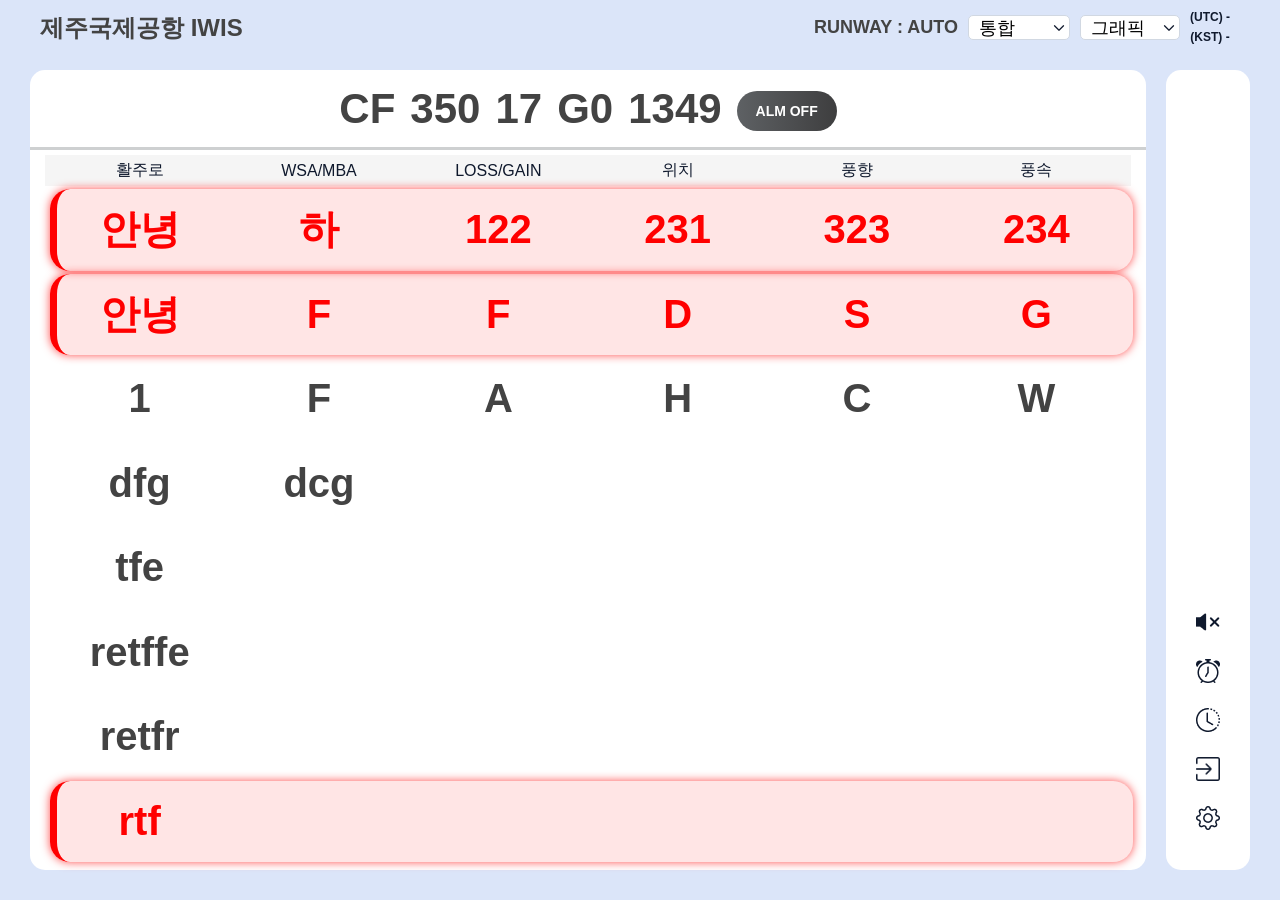
==== commit 2cb768a6: "overflow" ====
--- a/index.html
+++ b/index.html
@@ -127,6 +127,9 @@
                             <li>풍향</li>
                             <li>풍속</li>
                         </ul>
+
+                        
+
                         <ul class="rwy_info alert">
                             <li>안녕</li>
                             <li>하</li>
--- a/css/jid.common.css
+++ b/css/jid.common.css
@@ -1485,6 +1485,13 @@
     /* 1208 */
     height: 100%;
     /* max-height: calc(100% - 125px); */
+
+    /* 희원 260811 (주석처리) */
+    /* overflow-y: hidden; */
+}
+
+/* 희원 260811 css추가 */
+.graph .real_time_area {
     overflow-y: hidden;
 }
 
@@ -2659,6 +2666,14 @@
 /* 2024.09.07 - 연직 */
 .map_area {
     overflow: hidden;
+}
+
+/* 희원 260811 css 추가 */
+.map_area .flex_division {
+    position: absolute;
+    z-index: 99999;
+    left: 50%;
+    transform: translate(-50%, 10px);
 }
 
 
--- a/css/responsive.css
+++ b/css/responsive.css
@@ -274,7 +274,7 @@
     .contents_map .contents {
         height: calc(100% - 30px);
         margin: 15px 30px 15px 20px;
-        border-radius: 15px !important;
+        Z-index: 100000;
     }
 
     .info_area {
@@ -566,388 +566,3 @@
 
 
 
-/* 넓이 기준 */
-@media screen and (max-width : 1750px) {
-    .tit {
-        gap: 8px;
-    }
-
-    .tit_graphic {
-        font-size: 28px;
-    }
-
-    .real_num.type_s {
-        font-size: 22px !important;
-    }
-}
-
-@media screen and (max-width : 1720px) {
-    .graph .rwy_title li:nth-child(2)::before {
-        content: "W/M";
-        visibility: visible;
-        font-size: 12px;
-    }
-
-    .graph .rwy_title li:nth-child(2) {
-        font-size: 0;
-    }
-
-    .graph .rwy_title li:nth-child(3)::before {
-        content: "L/G";
-        visibility: visible;
-        font-size: 12px;
-    }
-
-    .graph .rwy_title li:nth-child(3) {
-        font-size: 0;
-    }
-}
-
-@media screen and (max-width : 1680px) {
-    .airstrip_list>li {
-        width: 80px;
-    }
-
-    .rwy_list {
-        width: 164px;
-    }
-
-    .r_list>ul>li {
-        width: 80px;
-    }
-}
-
-@media screen and (max-width : 1640px) {
-    .airstrip_list>li {
-        width: 75px;
-    }
-
-    .rwy_list {
-        width: 154px;
-    }
-
-    .r_list>ul>li {
-        width: 75px;
-    }
-
-    .r_area .tit_r07,
-    .r_area .tit_r25 {
-        width: 75px;
-    }
-}
-
-@media screen and (max-width : 1560px) {
-    .graph {
-        height: auto;
-    }
-
-    .real_num.type_s {
-        font-size: 20px !important;
-    }
-
-    .graph .container {
-        flex-direction: column-reverse;
-    }
-
-    .graph .info_area {
-        order: 2;
-    }
-
-    .graph .main_content {
-        order: 1;
-    }
-
-    .graph .contents {
-        order: 0;
-    }
-
-    .graph .info_area {
-        width: auto;
-        margin: 0 30px 10px 30px;
-        padding: 15px 25px;
-        border-radius: 15px !important;
-        box-sizing: border-box;
-        flex-direction: row;
-    }
-
-    .info_area li {
-        margin-bottom: 0;
-    }
-
-    .graph .menu,
-    .graph .menu_setting {
-        flex-direction: initial;
-        gap: 5px;
-    }
-
-    .graph #btnRightShow,
-    .graph #btnRightHide {
-        display: none;
-    }
-
-    .graph .contents {
-        flex-direction: initial !important;
-        width: auto !important;
-        margin: 30px !important;
-        box-sizing: border-box;
-        box-sizing: border-box;
-        border-radius: 15px !important;
-    }
-
-    .graph .real_time_area,
-    .graph .bottom_area {
-        width: 50%;
-        align-content: center;
-    }
-
-    .graph .toggle_btn {
-        display: none;
-    }
-
-    .graph .listT th {
-        height: 45px;
-    }
-
-    .graph .listT td {
-        height: 45px;
-    }
-
-    .graph .container .main_content {
-        width: auto;
-        margin: 0 30px;
-    }
-
-    .tooltip_wrap {
-        margin: 0;
-    }
-
-    .graph .rwy_title li:nth-child(2)::before {
-        content: "WSA/MBA";
-        visibility: visible;
-        font-size: 12px;
-    }
-
-    .graph .rwy_title li:nth-child(2) {
-        font-size: 0;
-    }
-
-    .graph .rwy_title li:nth-child(3)::before {
-        content: "LOSS/GAIN";
-        visibility: visible;
-        font-size: 12px;
-    }
-
-    .graph .rwy_title li:nth-child(3) {
-        font-size: 0;
-    }
-
-    .graph .listT tbody tr:last-child {
-        display: table-row;
-    }
-
-    .graph .listT tbody tr:nth-child(5) {
-        display: table-row;
-    }
-
-    .graph .listT tbody tr:nth-child(4) {
-        display: table-row;
-    }
-
-    .graph .listT tbody tr:nth-child(3) {
-        display: table-row;
-    }
-
-    .graph .listT tbody tr:nth-child(2) {
-        display: table-row;
-    }
-
-    .graph .listT {
-        display: table;
-    }
-
-    .tooltip_wrap {
-        bottom: -440px;
-    }
-
-    .plumb_map {
-        overflow-y: hidden;
-    }
-}
-
-@media screen and (max-width : 1100px) {
-    .plumb_map {
-        overflow-x: scroll;
-        gap: 5px;
-    }
-}
-
-@media screen and (max-width : 850px) {
-    .graph .rwy_title li:nth-child(2)::before {
-        content: "W/M";
-        visibility: visible;
-        font-size: 12px;
-    }
-
-    .graph .rwy_title li:nth-child(2) {
-        font-size: 0;
-    }
-
-    .graph .rwy_title li:nth-child(3)::before {
-        content: "L/G";
-        visibility: visible;
-        font-size: 12px;
-    }
-
-    .graph .rwy_title li:nth-child(3) {
-        font-size: 0;
-    }
-}
-
-
-
-
-/* 희원 12010 */
-/* @media screen and (max-height: 850px) {
-    .container {
-        height: auto !important;
-        flex-direction: column-reverse;
-
-    }
-
-    .info_area {
-        width: auto;
-        margin: 0 30px 10px 30px !important;
-        padding: 15px 25px;
-        border-radius: 15px !important;
-        box-sizing: border-box;
-        flex-direction: row;
-        margin: 0;
-    }
-
-    .menu,
-    .menu_setting {
-        flex-direction: initial;
-        gap: 5px;
-    }
-
-    .contents_map .contents {
-        margin: 15px 30px 15px 10px;
-        border-radius: 15px !important;
-    }
-
-    #btnRightShow,
-    #btnRightHide {
-        display: none;
-    }
-
-    .contents_map {
-        flex-direction: column-reverse;
-    }
-
-    .contents_map .contents {
-        width: auto;
-        flex-direction: initial;
-        margin: 30px;
-        border-radius: 15px !important;
-    }
-
-    .real_time_area,
-    .bottom_area {
-        width: 50%;
-        align-content: center;
-    }
-
-    .toggle_btn {
-        display: none;
-    }
-
-    .listT th {
-        height: 45px;
-    }
-
-    .listT td {
-        height: 45px;
-    }
-
-    .play_footer {
-        height: 80px;
-    }
-
-    .map_area {
-        border-radius: 15px;
-        aspect-ratio: 16 / 6.8;
-        margin: 0 30px;
-        width: 96%;
-        height: 100%;
-        overflow: visible;
-    }
-
-    #dMap {
-        border-radius: 15px;
-    }
-
-
-    .info_area {
-        order: 2;
-    }
-
-    .contents {
-        order: 0;
-    }
-
-    .map_area {
-        order: 1;
-    }
-
-
-
-    
-    .graph .contents {
-        flex-direction: initial !important;
-        width: auto !important;
-        margin: 30px !important;
-        box-sizing: border-box;
-        box-sizing: border-box;
-        border-radius: 15px !important;
-    }
-
-    .graph .real_time_area,
-    .graph .bottom_area {
-        width: 50%;
-        align-content: center;
-    }
-
-    .graph .toggle_btn {
-        display: none;
-    }
-
-    .graph .listT th {
-        height: 45px;
-    }
-
-    .graph .listT td {
-        height: 45px;
-    }
-
-    .graph .container .main_content {
-        width: auto;
-        margin: 0 30px;
-    }
-
-    .tooltip_wrap {
-        margin: 0;
-    }
-
-    .graph .info_area {
-        order: 2;
-    }
-
-    .graph .main_content {
-        order: 1;
-    }
-
-    .graph .contents {
-        order: 0;
-    }
-
-} */
